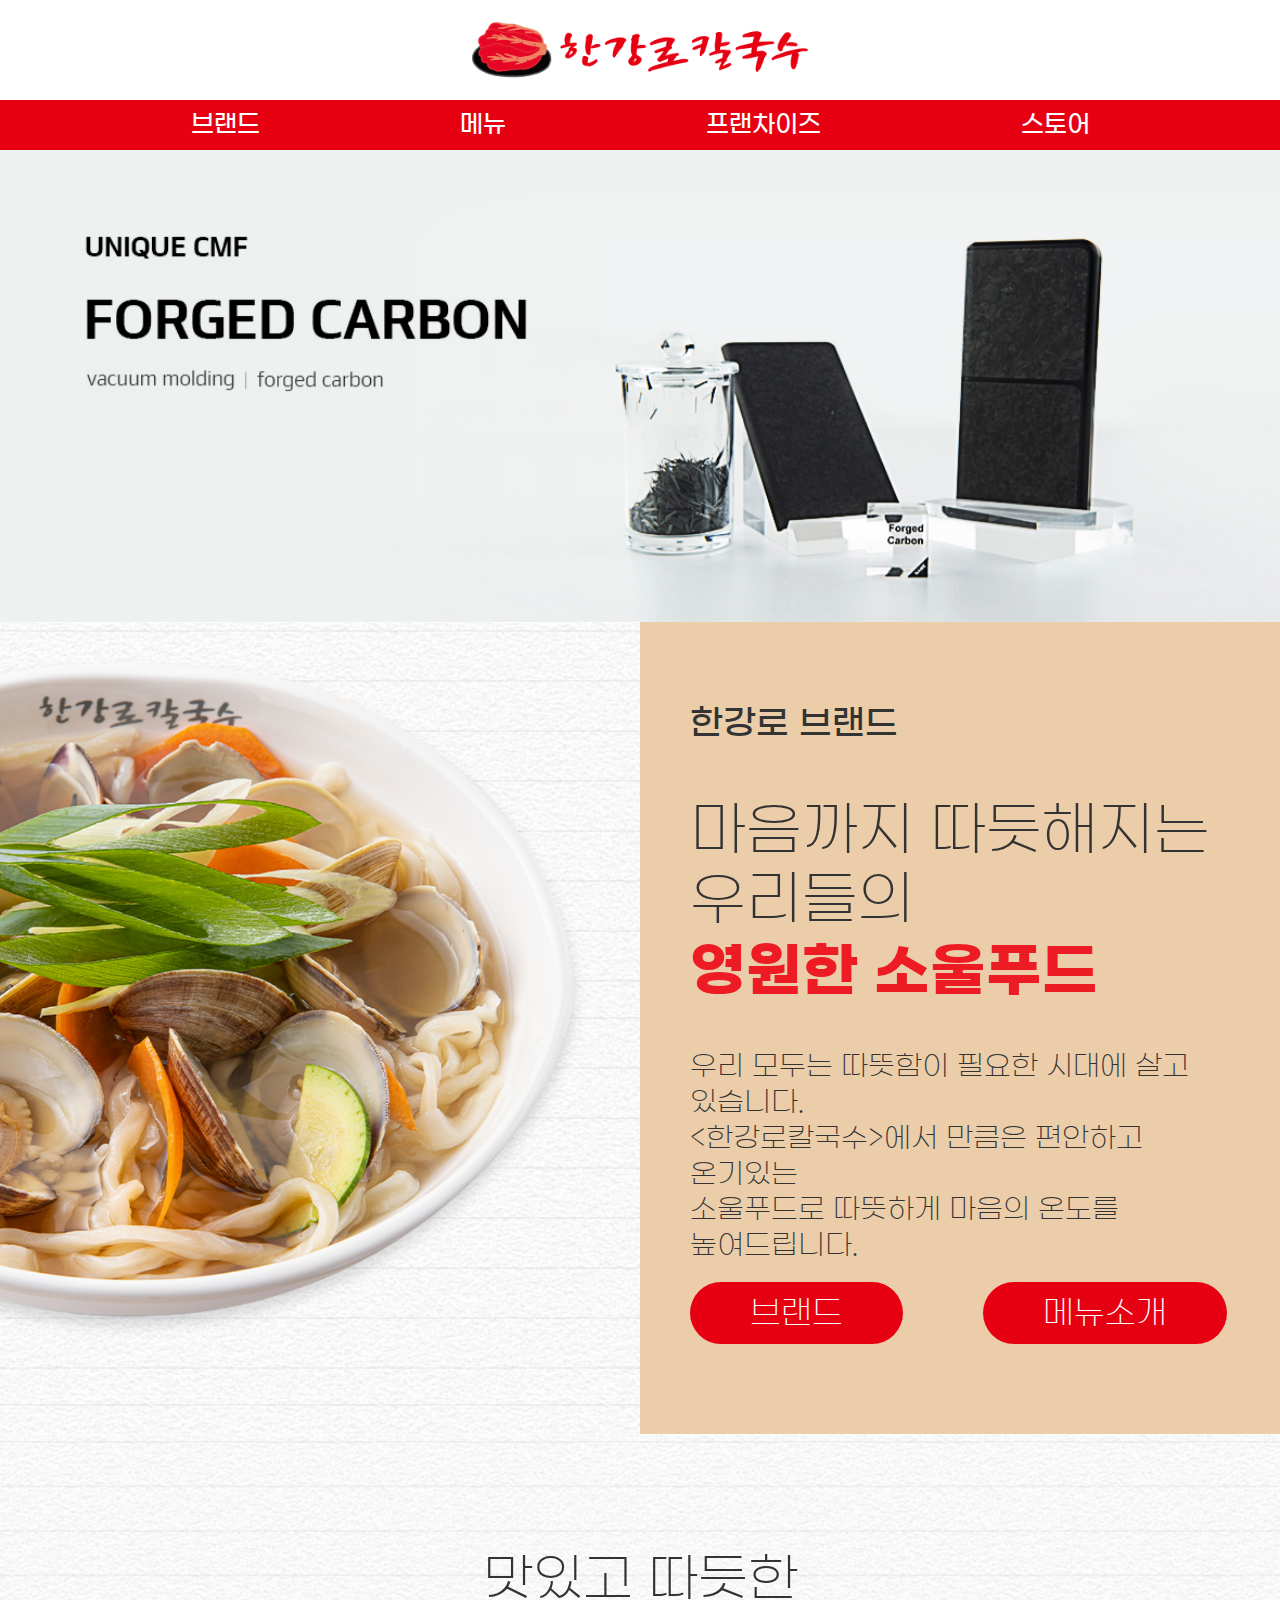
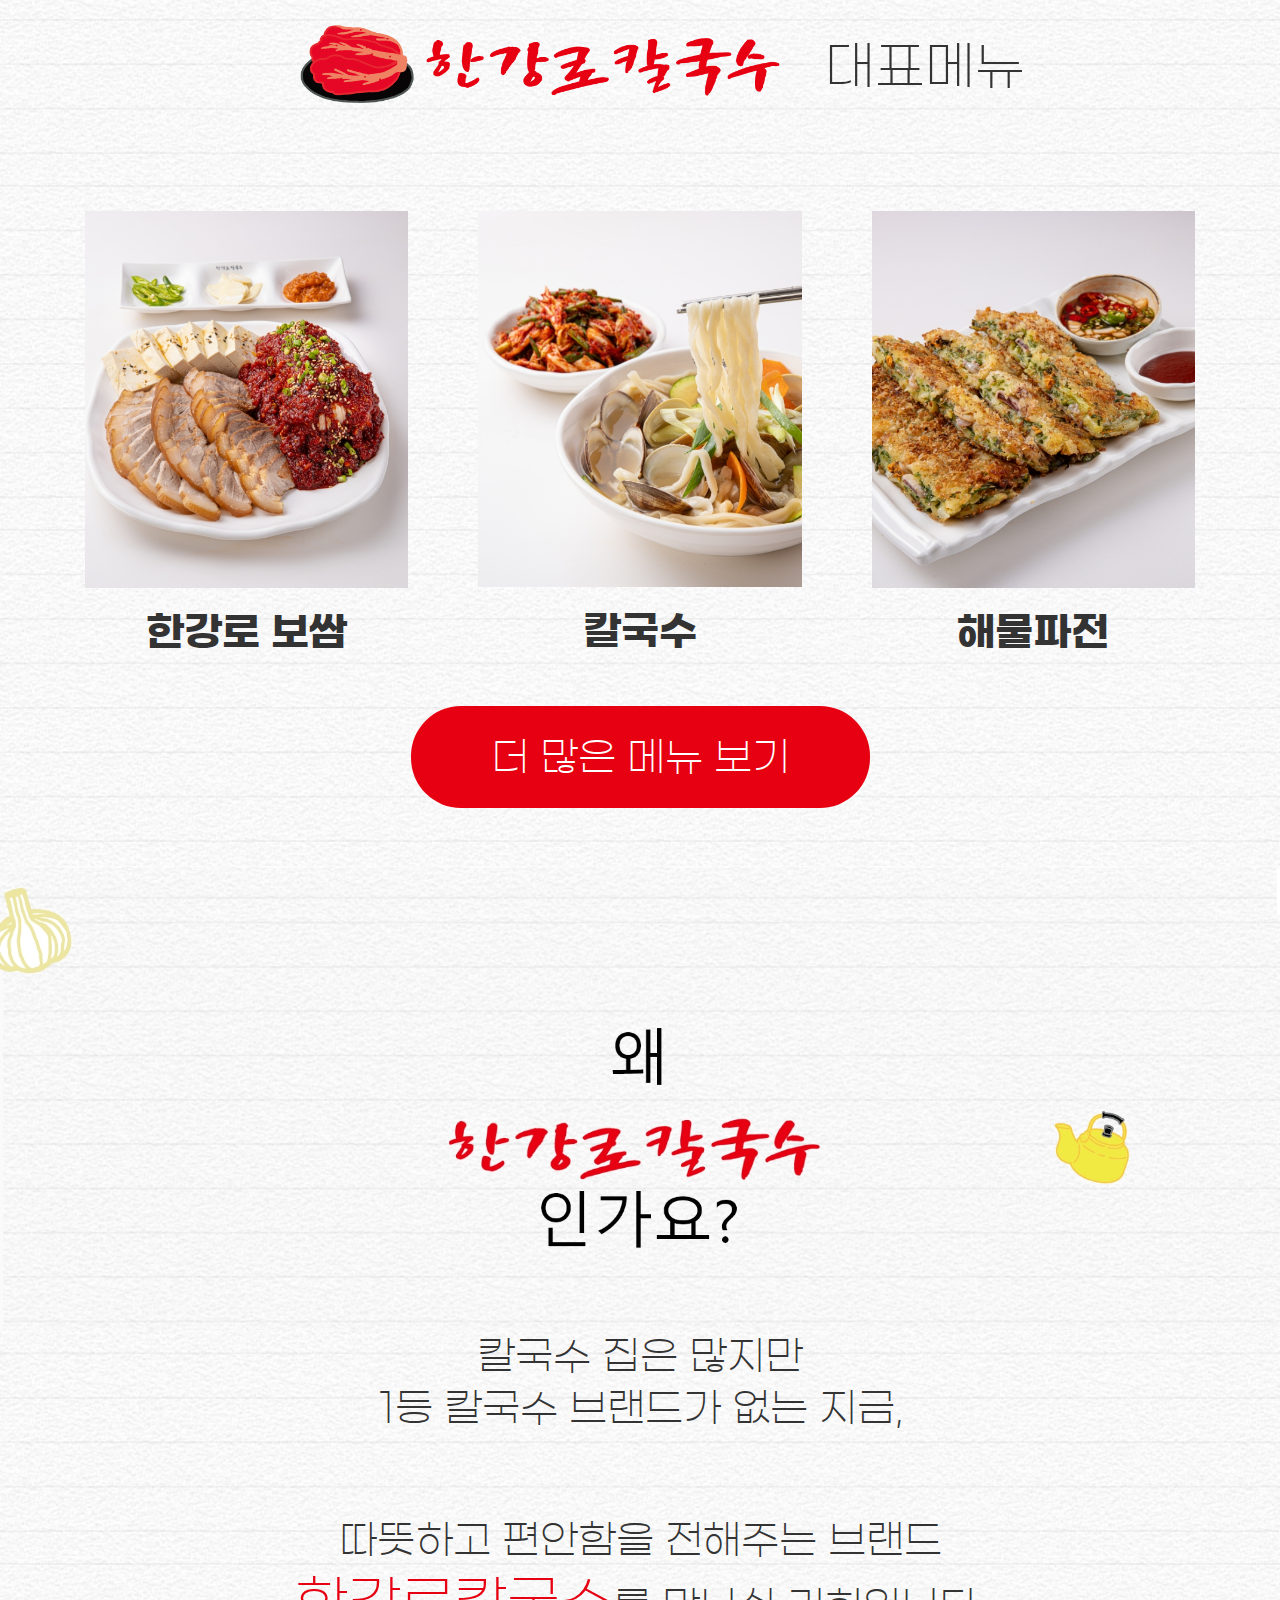
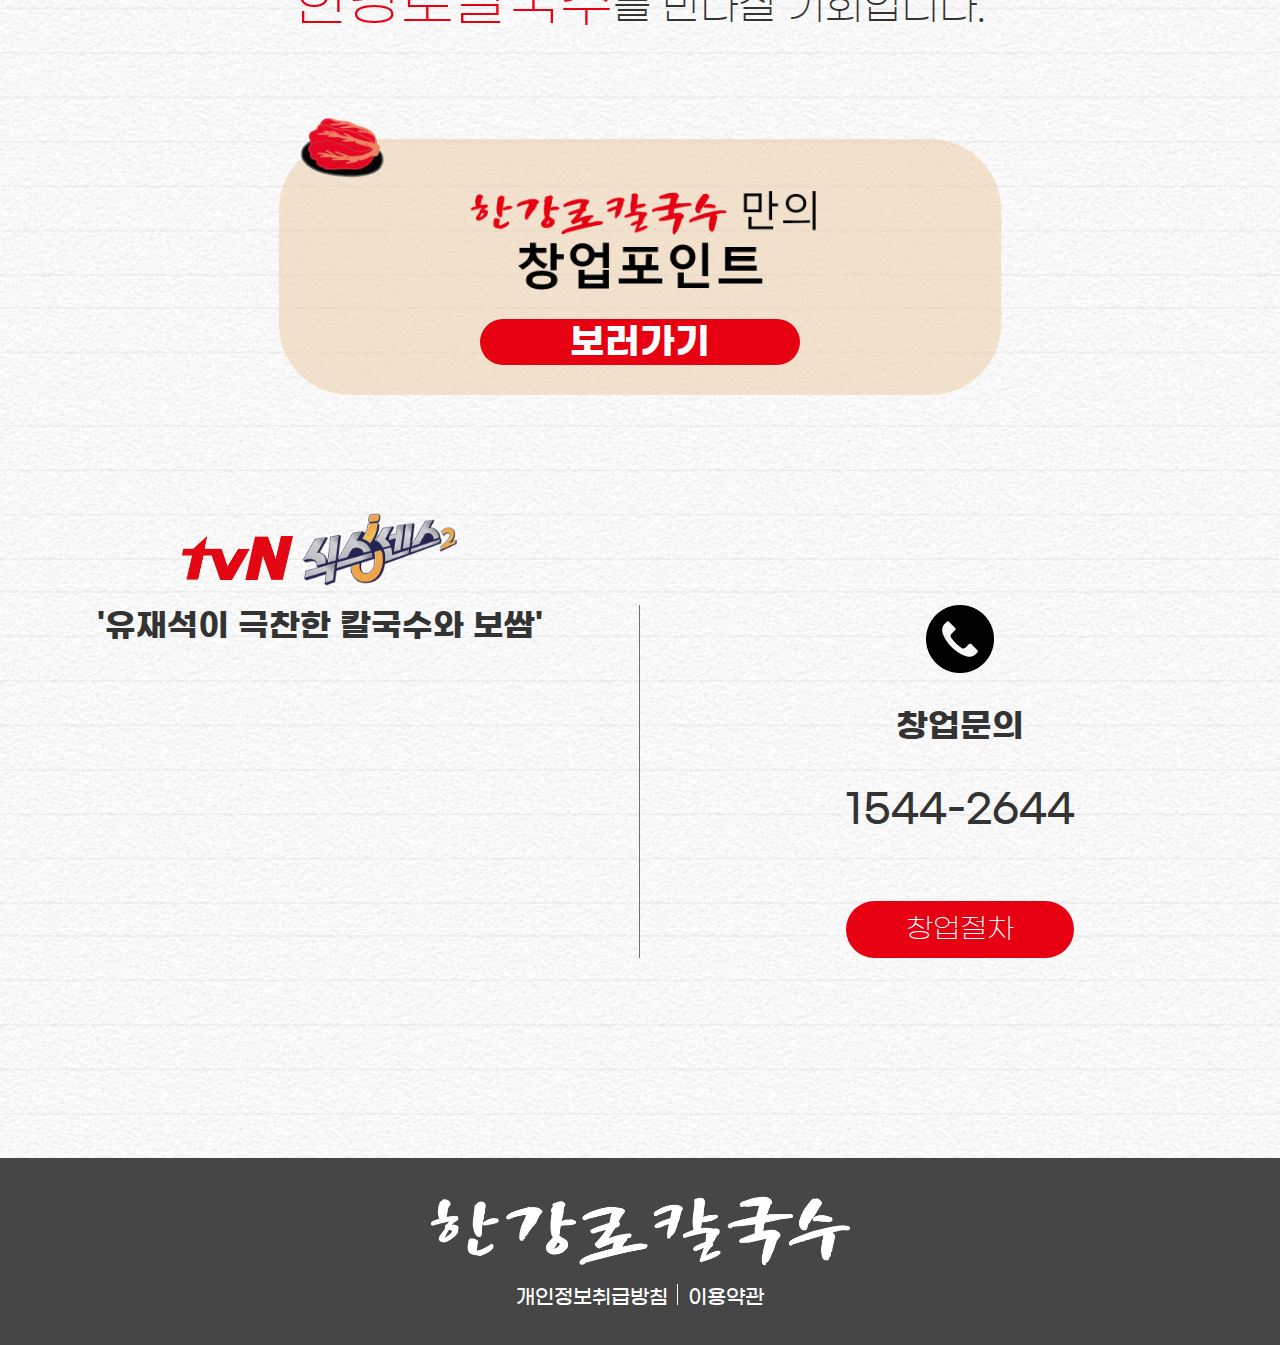
==== index.html @ 3e2ac59f "유튜브 주소 변경" ====
<!DOCTYPE html>
<html lang="ko">
<head>
    <meta charset="UTF-8">
    <meta http-equiv="X-UA-Compatible" content="IE=edge">
    <meta name="viewport" content="width=device-width, initial-scale=1.0">
    <title>한강로 칼국수</title>
    <meta name="desccription" contents="한강로 칼국수">
    
    <meta property="og:type" content="website">
    <meta property="og:title" content="한강로 칼국수">
    <meta property="og:description" content="마음까지 따뜻해지는 우리들의 영원한 소울푸드">
    <!-- 연결 링크 채울것  -->
    <meta property="og:url" content="">
    
    <meta name="twitter:card" content="summary">
    <meta name="twitter:title" content="한강로 칼국수">
    <meta name="twitter:description" content="마음까지 따뜻해지는 우리들의 영원한 소울푸드">
    
    <link rel="stylesheet" href="./css/swiper-bundle.min.css">
    <link href="./css/font.css" rel="stylesheet" type="text/css">
    <link href="./css/main.css" rel="stylesheet" type="text/css">
    <script defer type="text/javascript" src="./js/main.js"></script>
    
</head>
<body>
    <p id="skip" class="skip"><a href="#container">Go to Contents</a></p>

    <header>
        <div class="logoArea">
            <a href="#" class="logo">
                <img src="./img/logo.png" alt="">
            </a>
        </div>
        <nav>
            <ul class="gnb">
                <li>
                    <a href="#">브랜드</a>
                    <ul>
                        <li><a href="">대표인사말</a></li>
                        <li><a href="">한강로 이야기</a></li>
                        <li><a href="">김치철학</a></li>
                    </ul>
                </li>
                <li>
                    <a href="#">메뉴</a>
                    <ul>
                        <li><a href="">점심식사메뉴</a></li>
                        <li><a href="">저녁모던주막메뉴</a></li>
                        <li><a href="">쇼핑몰 전용메뉴</a></li>
                        <li><a href="">포장메뉴</a></li>
                    </ul>
                </li>
                <li>
                    <a href="#">프랜차이즈</a>
                    <ul>
                        <li><a href="">창업포인트</a></li>
                        <li><a href="">인테리어</a></li>
                        <li><a href="">창업비용</a></li>
                        <li><a href="">창업절차</a></li>
                    </ul>
                </li>
                <li>
                    <a href="#">스토어</a>
                    <ul>
                        <li><a href="">신규오픈</a></li>
                        <li><a href="">점포안내</a></li>
                        <li><a href="">커뮤니티</a></li>
                    </ul>
                </li>
            </ul>
        </nav>
    </header>
    
    <section>
        <div class="swiper">
            <div class="swiper-wrapper">
                <div class="swiper-slide">
                    <img src="./img/dummy.jpg" alt="">
                </div>
                <div class="swiper-slide">
                    <img src="./img/dummy.jpg" alt="">
                </div>
                <div class="swiper-slide">
                    <img src="./img/dummy.jpg" alt="">
                </div>
            </div>
        </div>

        <div class="brandArea">
            <div>
                <img src="./img/mainfood.png" alt="한강로 칼국수">
            </div>
            <div class="redArea">
                <p class="mainTxt">한강로 브랜드</p>
                <h2>마음까지 따듯해지는<br> 우리들의</h2>
                <strong>영원한 소울푸드</strong>
                <p class="subTxt">우리 모두는 따뜻함이 필요한 시대에 살고 있습니다.<br>
                    &lt;한강로칼국수&gt;에서 만큼은 편안하고 온기있는<br>
                    소울푸드로 따뜻하게 마음의 온도를 높여드립니다.
                </p>
                <div class="menuBtn">
                    <a href="" class="redBtnS">브랜드</a>
                    <a href="" class="redBtnS">메뉴소개</a>
                </div>
            </div>
        </div>

        <div id="container" class="menuArea">
            <h2>맛있고 따듯한<br>
                <span><img src="./img/menulogo.png" alt="">대표메뉴</span></h2>
            <div class="selectMenu">
                <div class="menuList">
                    <div>
                        <img src="./img/menu1.jpg" alt="">
                        <div class="detailArea">
                            <h3>한강로 보쌈</h3>
                            <p>당일 삶은 국내산 돼지고기에 특제 양념으로 맛을 낸 생김치가 조화로운 대표메뉴보쌈</p>
                            <a href="#" class="plusBtn">
                                메뉴 소개 보기
                            </a>
                        </div>
                    </div>
                    <h3>한강로 보쌈</h3>
                </div>
                <div class="menuList">
                    <div>
                        <img src="./img/menu2.jpg" alt="">
                        <div class="detailArea">
                            <h3>칼국수</h3>
                            <p>당일 삶은 국내산 돼지고기에 특제 양념으로 맛을 낸 생김치가 조화로운 대표메뉴보쌈</p>
                            <a href="#" class="plusBtn">
                                메뉴 소개 보기
                            </a>
                        </div>
                    </div>
                    <h3>칼국수</h3>
                </div>
                <div class="menuList">
                    <div>
                        <img src="./img/menu3.jpg" alt="">
                        <div class="detailArea">
                            <h3>해물파전</h3>
                            <p>당일 삶은 국내산 돼지고기에 특제 양념으로 맛을 낸 생김치가 조화로운 대표메뉴보쌈</p>
                            <a href="#" class="plusBtn">
                                메뉴 소개 보기
                            </a>
                        </div>
                    </div>
                    <h3>해물파전</h3>
                </div>
            </div>
            <div class="btnArea"> <a href="" class="redBtnL">더 많은 메뉴 보기</a></div>
        </div>

        <div class="pointArea">
            <img src="./img/img1.jpg" alt="">
            <p class="txt">칼국수 집은 많지만<br>
                1등 칼국수 브랜드가 없는 지금,<br>
            </p>
            <p class="txt">따뜻하고 편안함을 전해주는 브랜드<br>
                <em>한강로칼국수</em>를 만나실 기회입니다.
            </p>
            <div class="redArea">
                <img src="./img/redbg.png" alt="">
                <div class="btnArea">
                    <a href="" class="redBtnL">보러가기</a>
                </div>
            </div>
        </div>

        <div class="videoArea">
            <div class="mvArea">
                <p class="descrip">'유재석이 극찬한 칼국수와 보쌈'</p>
                <div class="iframeContainer">
                    <iframe id="mainVideo" width="100%" height="100%" src="https://www.youtube.com/embed/2_NZoO38cfM?autoplay=1&mute=1&modestbranding=1" frameborder="0" allow="accelerometer; autoplay=1&mute=1; encrypted-media; gyroscope; picture-in-picture" allowfullscreen=""></iframe>
                </div>
            </div>
            <div class="callArea">
                <img src="./img/call.png" alt="">
                <p>창업문의</p>
                <p class="number">1544-2644</p>
                <div class="btnArea">
                    <a href="" class="redBtnS">창업절차</a>
                </div>
            </div>
        </div>
    </section>

    <footer>
        <img src="./img/flogo.png" alt="" class="flogo">
        <ul>
            <li><a href="">개인정보취급방침</a></li>
            <li><a href="">이용약관</a></li>
        </ul>
    </footer>

    <div class="fixArea">

    </div>
    
    <script type="text/javascript" src="./js/jquery-3.3.1.min.js"></script>
    <script type="text/javascript" src="./js/swiper.min.js"></script>
</body>
</html>
---- css/font.css ----
@charset "utf-8";

@font-face {
    font-family: 'GmarketSans';
	font-style:normal;
	font-weight:400;
    src: url( "../font/GmarketSansTTFLight.woff" ) format( "woff" );
    font-display: swap;
}

@font-face {
    font-family: 'GmarketSans';
	font-style:normal;
	font-weight:500;
	src: url( "../font/GmarketSansTTFMedium.woff" ) format( "woff" );
    font-display: swap;
}

@font-face {
    font-family: 'GmarketSans';
	font-style:normal;
	font-weight:600;
	src: url( "../font/GmarketSansTTFBold.woff" ) format( "woff" );
    font-display: swap;
}
---- css/main.css ----
@charset "utf-8";

/* Common */
html{width:100%;height:100%}
body *{font-family:'GmarketSans',sans-serif}
body,p,h1,h2,h3,h4,h5,h6,ul,ol,li,dl,dt,dd,table,form,fieldset,legend,input,textarea,button,select,div,figure{margin:0;padding:0;box-sizing:border-box;word-break:keep-all;word-wrap:break-word}
td,th{margin:0;padding:0;word-break:keep-all;word-wrap:break-word}
body,input,textarea,select,button,table,th,td,pre{color:#333;font-family:'GmaketSans';font-weight:400;font-size:20px;line-height:1.3}
h1,h2,h3,h4,h5,h6{font-weight:normal;line-height:1.2}
img,fieldset,iframe{border:0;vertical-align:top}
textarea{resize:none}
ul,ol{margin:0;padding:0;list-style:none}
ul:after,ol:after{content:'';display:block;clear:both}
em,address{font-style:normal}
input,select{vertical-align:middle}
table{width:100%;border-collapse:separate;empty-cells:show;border-spacing:0}
hr,legend{display:none}
caption{overflow:hidden;position:static;top:0;left:0;width:0;height:0;font-size:0;line-height:0}
strong, b{font-weight:600}
button{box-sizing:border-box;border:none;background:none}
label{cursor:pointer}
a{text-decoration:none}
a:hover{text-decoration:none}
a{box-sizing:border-box}
a, button{cursor:pointer}
section{box-sizing:border-box}

.hidden{overflow:hidden;position:absolute;font:0/0 GmarketSans, Arial}

.skip{position:relative;width:100%;overflow:hidden}
.skip a{display:block;width:100%;margin-top:-50px}
.skip a:focus{height:50px;margin-top:0;color:#fff;font-size:20px;line-height:50px;text-align:center;background:#111}

body{background:url(../img/pattern_bg.png) repeat-y;background-size:100% auto}
header{width:100%;height:150px}
header .logoArea{height:100px;display:flex;justify-content:center;align-items:center;background:#fff}
header .logoArea a{width:400px;height:60px}
header nav{text-align:center;background:#E60012}
header nav .gnb{display:flex;justify-content:center;align-items:center;max-width:80%;height:50px;margin:0 auto}
header nav .gnb > li{position:relative;display:block;height:100%}
header nav .gnb > li > a{position:relative;display:flex;justify-content:center;align-items:center;width:100%;height:100%;padding:0 100px;color:#fff;font-size:24px;font-weight:500}
header nav .gnb > li:hover{background:#fff;color:#000}
header nav .gnb > li:hover > a{color:#000}
header nav .gnb > li:hover::after{content:'';display:block;position:absolute;bottom:0;left:2%;right:2%;height:5px;background:#000}
header nav .gnb > li > ul{display:none;position:absolute;top:100%;left:0;right:0;float:left;background:#fff;color:#000;z-index:2}
header nav .gnb > li > ul.on{display:block}
header nav .gnb > li > ul > li > a{display:block;width:100%;height:100%;padding:10px 0;color:#000;font-weight:500}

section{}
.swiper{}

.swiper .swiper-slide > img{width:100vw}
.brandArea{display:flex;position:relative}
.brandArea > div{width:50%}
.brandArea > div:first-child{background:url(../img/pattern_bg.png) repeat-y}
.brandArea > .redArea{background:#ECCDAA;padding:80px 50px}
.brandArea > div > img{width:100%}
.brandArea .redArea .mainTxt{font-size:38px;font-weight:500}
.brandArea .redArea h2{margin-top:50px;font-size:55px}
.brandArea .redArea strong{font-size:60px;font-weight:600;color:#ED1B23}
.brandArea .redArea .subTxt{margin:40px 0 90px 0;font-size:28px;font-weight:400}
.brandArea .menuBtn{display:flex;justify-content:center;position:absolute;bottom:90px}
.brandArea .menuBtn .redBtnS:first-child{margin-right:80px}
.redBtnS{display:flex;justify-content:center;align-items:center;border-radius:50px;background:#E60012;color:#fff;font-size:32px;padding:10px 60px}

.menuArea{background:url(../img/pattern_bg.png) repeat-y;background-size:100% auto;padding-top:100px;padding-bottom:60px;text-align:center}
.menuArea > h2{text-align:center;font-size:52px;line-height:1.7;margin-bottom:100px}
.menuArea .selectMenu{padding:0 85px;display:flex;justify-content:center;align-items:center}
.menuArea .selectMenu .menuList{width:100%;margin-right:70px}
.menuArea .selectMenu .menuList:last-child{margin-right:0}
.menuArea .selectMenu .menuList > div{position:relative;overflow:hidden}
.menuArea .selectMenu .menuList > div img{width:100%;height:100%}
.menuArea .selectMenu .menuList:hover .detailArea{top:0;transition:0.5s}
.menuArea .selectMenu .menuList .detailArea{display:flex;position:absolute;width:100%;height:100%;top:100%;left:0;background:rgba(0,0,0,0.3);color:#fff;text-align:center;padding:50px 30px 0;justify-content:center;align-items:center;flex-wrap:wrap;padding-bottom:40px;overflow:hidden}
.menuArea .selectMenu .menuList .detailArea h3{font-size:37px;font-weight:500;margin-bottom:50px}
.menuArea .selectMenu .menuList .detailArea h3+p{font-size:30px;font-weight:400;height:calc(70% - 20px);overflow:hidden;text-overflow:ellipsis}
.menuArea .selectMenu .menuList .detailArea .plusBtn{position:absolute;font-size:0;width:35px;height:35px;background:url(../img/plus.png) no-repeat;background-size:100% auto;z-index: 1;left:50%;margin-left:-17px;bottom:25px}
.menuArea .selectMenu .menuList > h3{text-align:center;margin-top:20px;font-size:45px;font-weight:600}
.menuArea .btnArea{display:flex;justify-content:center;align-items:center;margin-top:50px}
.menuArea .btnArea .redBtnL{color:#fff;padding:25px 80px;background:#E60012;border-radius:50px;font-size:40px;font-weight:400}

.pointArea{background:url(../img/pattern_bg.png) repeat-y;background-size:100% auto;margin-bottom:210px}
.pointArea > img{width:100%}
.pointArea .txt{font-size:40px;text-align:center;margin-bottom:80px}
.pointArea .txt em{color:#E60012;font-size:55px}
.pointArea .redArea{position:relative;width:100%;padding:0 200px}
.pointArea .redArea img{width:100%;height:100%}
.pointArea .redArea .btnArea{position:absolute;bottom:30px;left:50%;width:25%;transform:translateX(-50%);display:flex;justify-content:center;align-items:center}
.pointArea .redArea .btnArea a{display:block;width:100%;color:#fff;background:#E60012;border-radius:50px;font-size:40px;font-weight:600;text-align:center}

.videoArea{display:flex;padding-bottom:200px}
.videoArea > div{width:100%;text-align:center;padding:0 70px}
.videoArea .mvArea{position:relative}
.videoArea .mvArea::after{content:'';display:block;position:absolute;right:0;bottom:0;height:100%;width:1px;background:#707070;}
.videoArea .mvArea .descrip{font-size:36px;font-weight:600;margin-bottom:30px;position:relative}
.videoArea .mvArea .descrip::before{content:'';display:block;width:277px;height:90px;position:absolute;left:50%;margin-left:-138px;top:-100px;background:url(../img/tvn.png) no-repeat;background-size:100% auto;}
.videoArea .iframeContainer {position: relative;width: 100%;height: 0;padding-top: 56.25%}
.videoArea .iframeContainer iframe {position: absolute;width: 100%;height: 100%;top: 0;left: 0}
.callArea{text-align:center}
.callArea > p{margin-top:33px;font-size:37px;font-weight:600}
.callArea .number{font-size:46px;font-weight:500}
.callArea .btnArea{margin-top:33px;display:flex;justify-content:center;align-items:center}
.callArea .btnArea a{margin-top:33px}

footer{width:100%;padding:35px 0;background:#464646;text-align:center}
footer .flogo{display:block;margin:0 auto}
footer > ul{display:flex;justify-content:center;align-items:center;margin-top:15px}
footer > ul > li{position:relative}
footer > ul > li::after{content:'';display:block;width:1px;height:80%;background:#fff;position:absolute;top:0;right:0}
footer > ul > li:last-child:after{content:none}
footer > ul > li > a{text-decoration:none;color:#fff;font-size:20px;font-weight:500;padding:0 10px}

@media (max-width:1440px) {
    .brandArea .redArea .mainTxt{font-size:2.639vw}
    .brandArea .redArea h2,
    .brandArea .redArea strong{font-size:4.51vw}
    .brandArea .redArea .subTxt{font-size:2.15vw}
    .menuArea .selectMenu .menuList .detailArea h3{font-size:2.57vw;margin-bottom:30px}
    .menuArea .selectMenu .menuList .detailArea h3+p{font-size:2.08vw;height:calc(70% - 20%)}
    .menuArea .selectMenu .menuList > h3{font-size:3.13vw}
    .menuArea .selectMenu .menuList .detailArea .plusBtn{width:20px;height:20px;margin-left:-10px;bottom:14px}
    .pointArea .redArea .btnArea a{font-size:2.78vw}
    .videoArea .mvArea .descrip{font-size:2.50vw}
    .callArea > p{font-size:2.57vw}
    .callArea .number{font-size:3.19vw}
    .callArea .btnArea a{font-size:2.22vw}
}
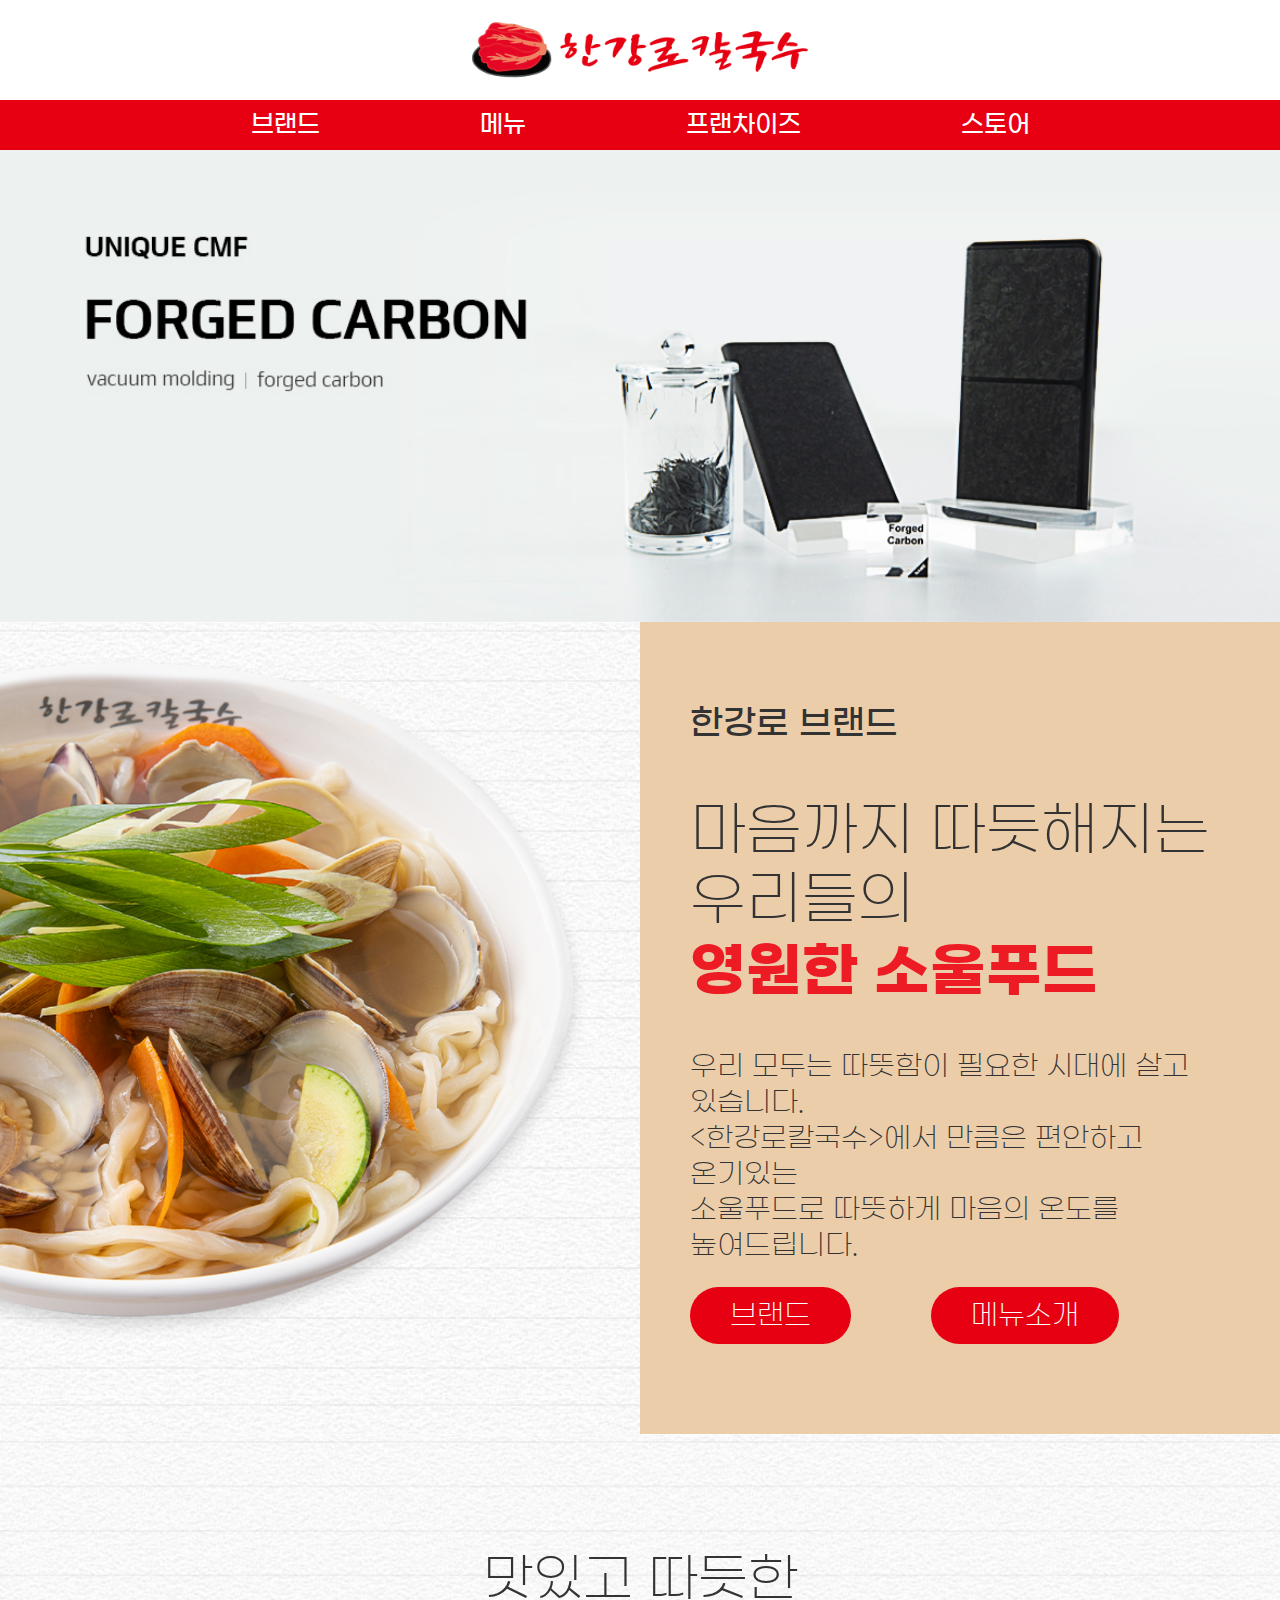
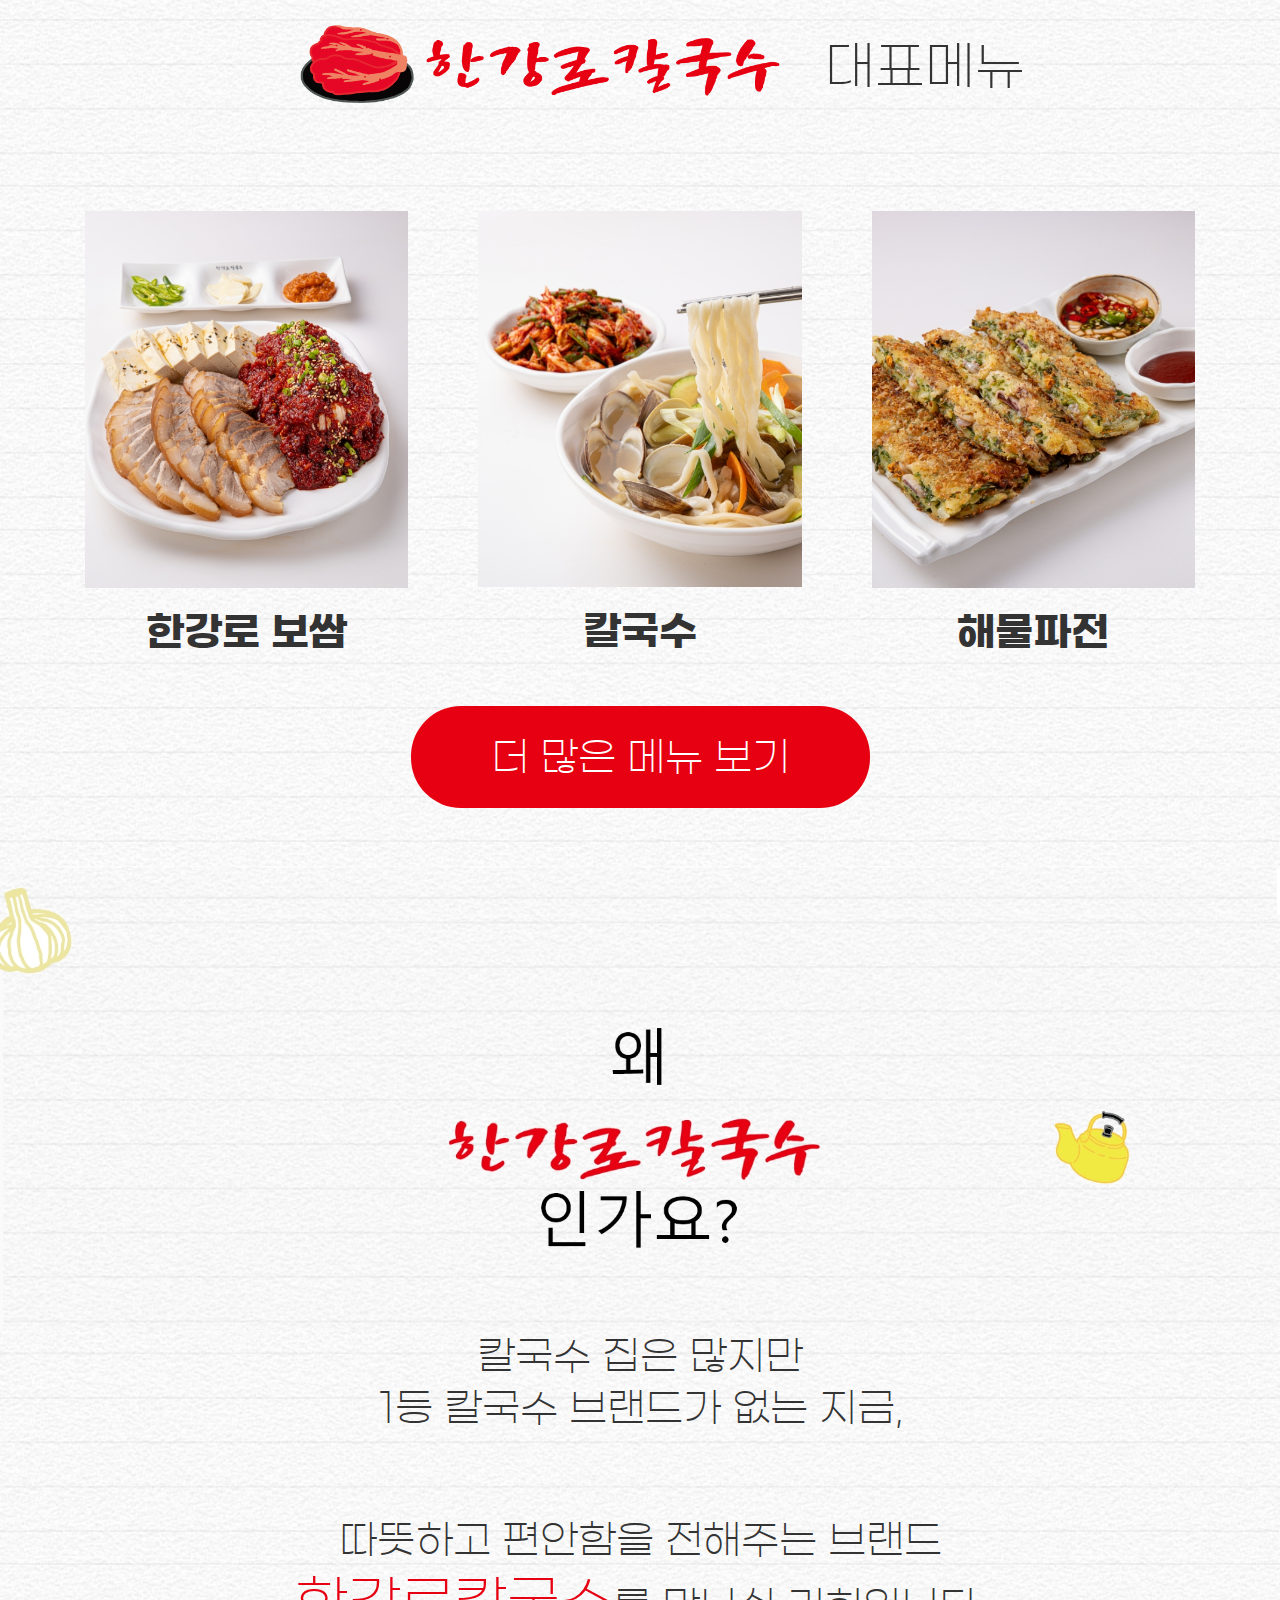
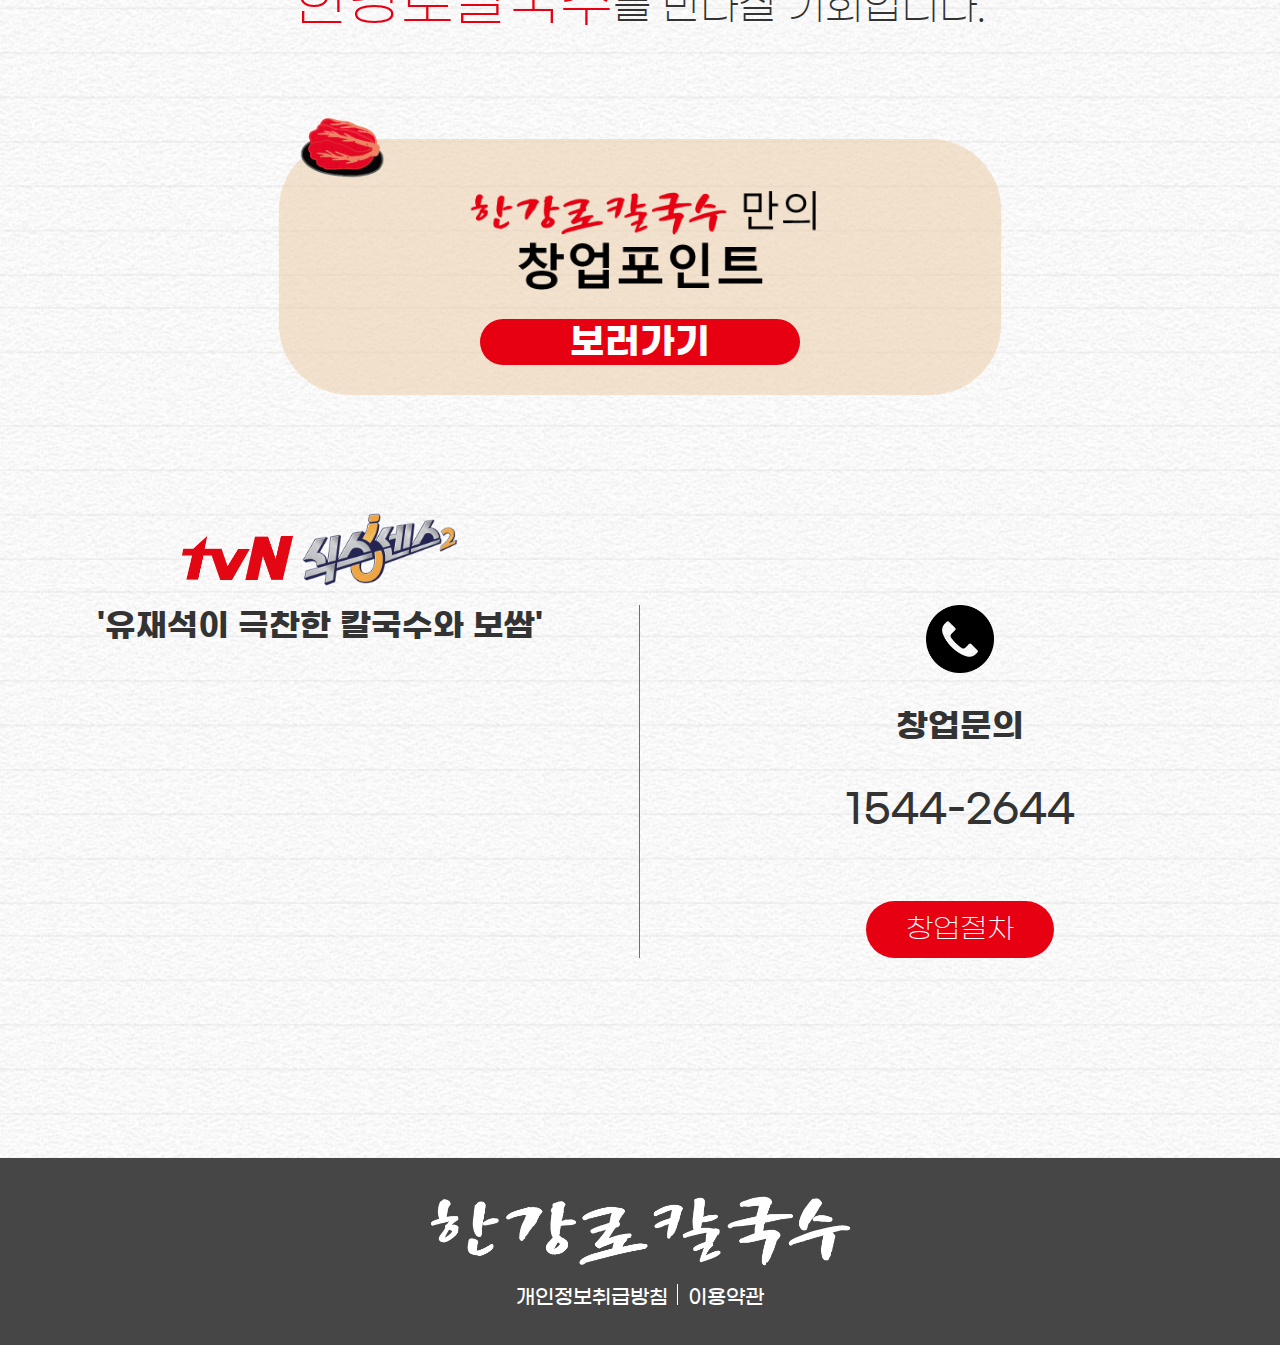
==== commit 832f64a2: "pc/mo 구분 ,  메인 모바일" ====
--- a/index.html
+++ b/index.html
@@ -4,202 +4,24 @@
     <meta charset="UTF-8">
     <meta http-equiv="X-UA-Compatible" content="IE=edge">
     <meta name="viewport" content="width=device-width, initial-scale=1.0">
-    <title>한강로 칼국수</title>
-    <meta name="desccription" contents="한강로 칼국수">
+    <title>Document</title>
+</head>
+<script language="javascript"> 
+    // Mobile여부를 구분하기 위함
+    var uAgent = navigator.userAgent.toLowerCase(); 
+
+    // 아래는 모바일 장치들의 모바일 페이지 접속을위한 스크립트
+    var mobilePhones = new Array('iphone', 'ipod', 'ipad', 'android', 'blackberry', 'windows ce','nokia', 'webos', 'opera mini', 'sonyericsson', 'opera mobi', 'iemobile');
+    for (var i = 0; i < mobilePhones.length; i++){
+        if (uAgent.indexOf(mobilePhones[i]) != -1){
+            document.location = "./mo/index.html";
+        }
+        else {
+            document.location = "./pc/index.html";
+        }
+    }
+</script>
+<body>
     
-    <meta property="og:type" content="website">
-    <meta property="og:title" content="한강로 칼국수">
-    <meta property="og:description" content="마음까지 따뜻해지는 우리들의 영원한 소울푸드">
-    <!-- 연결 링크 채울것  -->
-    <meta property="og:url" content="">
-    
-    <meta name="twitter:card" content="summary">
-    <meta name="twitter:title" content="한강로 칼국수">
-    <meta name="twitter:description" content="마음까지 따뜻해지는 우리들의 영원한 소울푸드">
-    
-    <link rel="stylesheet" href="./css/swiper-bundle.min.css">
-    <link href="./css/font.css" rel="stylesheet" type="text/css">
-    <link href="./css/main.css" rel="stylesheet" type="text/css">
-    <script defer type="text/javascript" src="./js/main.js"></script>
-    
-</head>
-<body>
-    <p id="skip" class="skip"><a href="#container">Go to Contents</a></p>
-
-    <header>
-        <div class="logoArea">
-            <a href="#" class="logo">
-                <img src="./img/logo.png" alt="">
-            </a>
-        </div>
-        <nav>
-            <ul class="gnb">
-                <li>
-                    <a href="#">브랜드</a>
-                    <ul>
-                        <li><a href="">대표인사말</a></li>
-                        <li><a href="">한강로 이야기</a></li>
-                        <li><a href="">김치철학</a></li>
-                    </ul>
-                </li>
-                <li>
-                    <a href="#">메뉴</a>
-                    <ul>
-                        <li><a href="">점심식사메뉴</a></li>
-                        <li><a href="">저녁모던주막메뉴</a></li>
-                        <li><a href="">쇼핑몰 전용메뉴</a></li>
-                        <li><a href="">포장메뉴</a></li>
-                    </ul>
-                </li>
-                <li>
-                    <a href="#">프랜차이즈</a>
-                    <ul>
-                        <li><a href="">창업포인트</a></li>
-                        <li><a href="">인테리어</a></li>
-                        <li><a href="">창업비용</a></li>
-                        <li><a href="">창업절차</a></li>
-                    </ul>
-                </li>
-                <li>
-                    <a href="#">스토어</a>
-                    <ul>
-                        <li><a href="">신규오픈</a></li>
-                        <li><a href="">점포안내</a></li>
-                        <li><a href="">커뮤니티</a></li>
-                    </ul>
-                </li>
-            </ul>
-        </nav>
-    </header>
-    
-    <section>
-        <div class="swiper">
-            <div class="swiper-wrapper">
-                <div class="swiper-slide">
-                    <img src="./img/dummy.jpg" alt="">
-                </div>
-                <div class="swiper-slide">
-                    <img src="./img/dummy.jpg" alt="">
-                </div>
-                <div class="swiper-slide">
-                    <img src="./img/dummy.jpg" alt="">
-                </div>
-            </div>
-        </div>
-
-        <div class="brandArea">
-            <div>
-                <img src="./img/mainfood.png" alt="한강로 칼국수">
-            </div>
-            <div class="redArea">
-                <p class="mainTxt">한강로 브랜드</p>
-                <h2>마음까지 따듯해지는<br> 우리들의</h2>
-                <strong>영원한 소울푸드</strong>
-                <p class="subTxt">우리 모두는 따뜻함이 필요한 시대에 살고 있습니다.<br>
-                    &lt;한강로칼국수&gt;에서 만큼은 편안하고 온기있는<br>
-                    소울푸드로 따뜻하게 마음의 온도를 높여드립니다.
-                </p>
-                <div class="menuBtn">
-                    <a href="" class="redBtnS">브랜드</a>
-                    <a href="" class="redBtnS">메뉴소개</a>
-                </div>
-            </div>
-        </div>
-
-        <div id="container" class="menuArea">
-            <h2>맛있고 따듯한<br>
-                <span><img src="./img/menulogo.png" alt="">대표메뉴</span></h2>
-            <div class="selectMenu">
-                <div class="menuList">
-                    <div>
-                        <img src="./img/menu1.jpg" alt="">
-                        <div class="detailArea">
-                            <h3>한강로 보쌈</h3>
-                            <p>당일 삶은 국내산 돼지고기에 특제 양념으로 맛을 낸 생김치가 조화로운 대표메뉴보쌈</p>
-                            <a href="#" class="plusBtn">
-                                메뉴 소개 보기
-                            </a>
-                        </div>
-                    </div>
-                    <h3>한강로 보쌈</h3>
-                </div>
-                <div class="menuList">
-                    <div>
-                        <img src="./img/menu2.jpg" alt="">
-                        <div class="detailArea">
-                            <h3>칼국수</h3>
-                            <p>당일 삶은 국내산 돼지고기에 특제 양념으로 맛을 낸 생김치가 조화로운 대표메뉴보쌈</p>
-                            <a href="#" class="plusBtn">
-                                메뉴 소개 보기
-                            </a>
-                        </div>
-                    </div>
-                    <h3>칼국수</h3>
-                </div>
-                <div class="menuList">
-                    <div>
-                        <img src="./img/menu3.jpg" alt="">
-                        <div class="detailArea">
-                            <h3>해물파전</h3>
-                            <p>당일 삶은 국내산 돼지고기에 특제 양념으로 맛을 낸 생김치가 조화로운 대표메뉴보쌈</p>
-                            <a href="#" class="plusBtn">
-                                메뉴 소개 보기
-                            </a>
-                        </div>
-                    </div>
-                    <h3>해물파전</h3>
-                </div>
-            </div>
-            <div class="btnArea"> <a href="" class="redBtnL">더 많은 메뉴 보기</a></div>
-        </div>
-
-        <div class="pointArea">
-            <img src="./img/img1.jpg" alt="">
-            <p class="txt">칼국수 집은 많지만<br>
-                1등 칼국수 브랜드가 없는 지금,<br>
-            </p>
-            <p class="txt">따뜻하고 편안함을 전해주는 브랜드<br>
-                <em>한강로칼국수</em>를 만나실 기회입니다.
-            </p>
-            <div class="redArea">
-                <img src="./img/redbg.png" alt="">
-                <div class="btnArea">
-                    <a href="" class="redBtnL">보러가기</a>
-                </div>
-            </div>
-        </div>
-
-        <div class="videoArea">
-            <div class="mvArea">
-                <p class="descrip">'유재석이 극찬한 칼국수와 보쌈'</p>
-                <div class="iframeContainer">
-                    <iframe id="mainVideo" width="100%" height="100%" src="https://www.youtube.com/embed/2_NZoO38cfM?autoplay=1&mute=1&modestbranding=1" frameborder="0" allow="accelerometer; autoplay=1&mute=1; encrypted-media; gyroscope; picture-in-picture" allowfullscreen=""></iframe>
-                </div>
-            </div>
-            <div class="callArea">
-                <img src="./img/call.png" alt="">
-                <p>창업문의</p>
-                <p class="number">1544-2644</p>
-                <div class="btnArea">
-                    <a href="" class="redBtnS">창업절차</a>
-                </div>
-            </div>
-        </div>
-    </section>
-
-    <footer>
-        <img src="./img/flogo.png" alt="" class="flogo">
-        <ul>
-            <li><a href="">개인정보취급방침</a></li>
-            <li><a href="">이용약관</a></li>
-        </ul>
-    </footer>
-
-    <div class="fixArea">
-
-    </div>
-    
-    <script type="text/javascript" src="./js/jquery-3.3.1.min.js"></script>
-    <script type="text/javascript" src="./js/swiper.min.js"></script>
 </body>
 </html>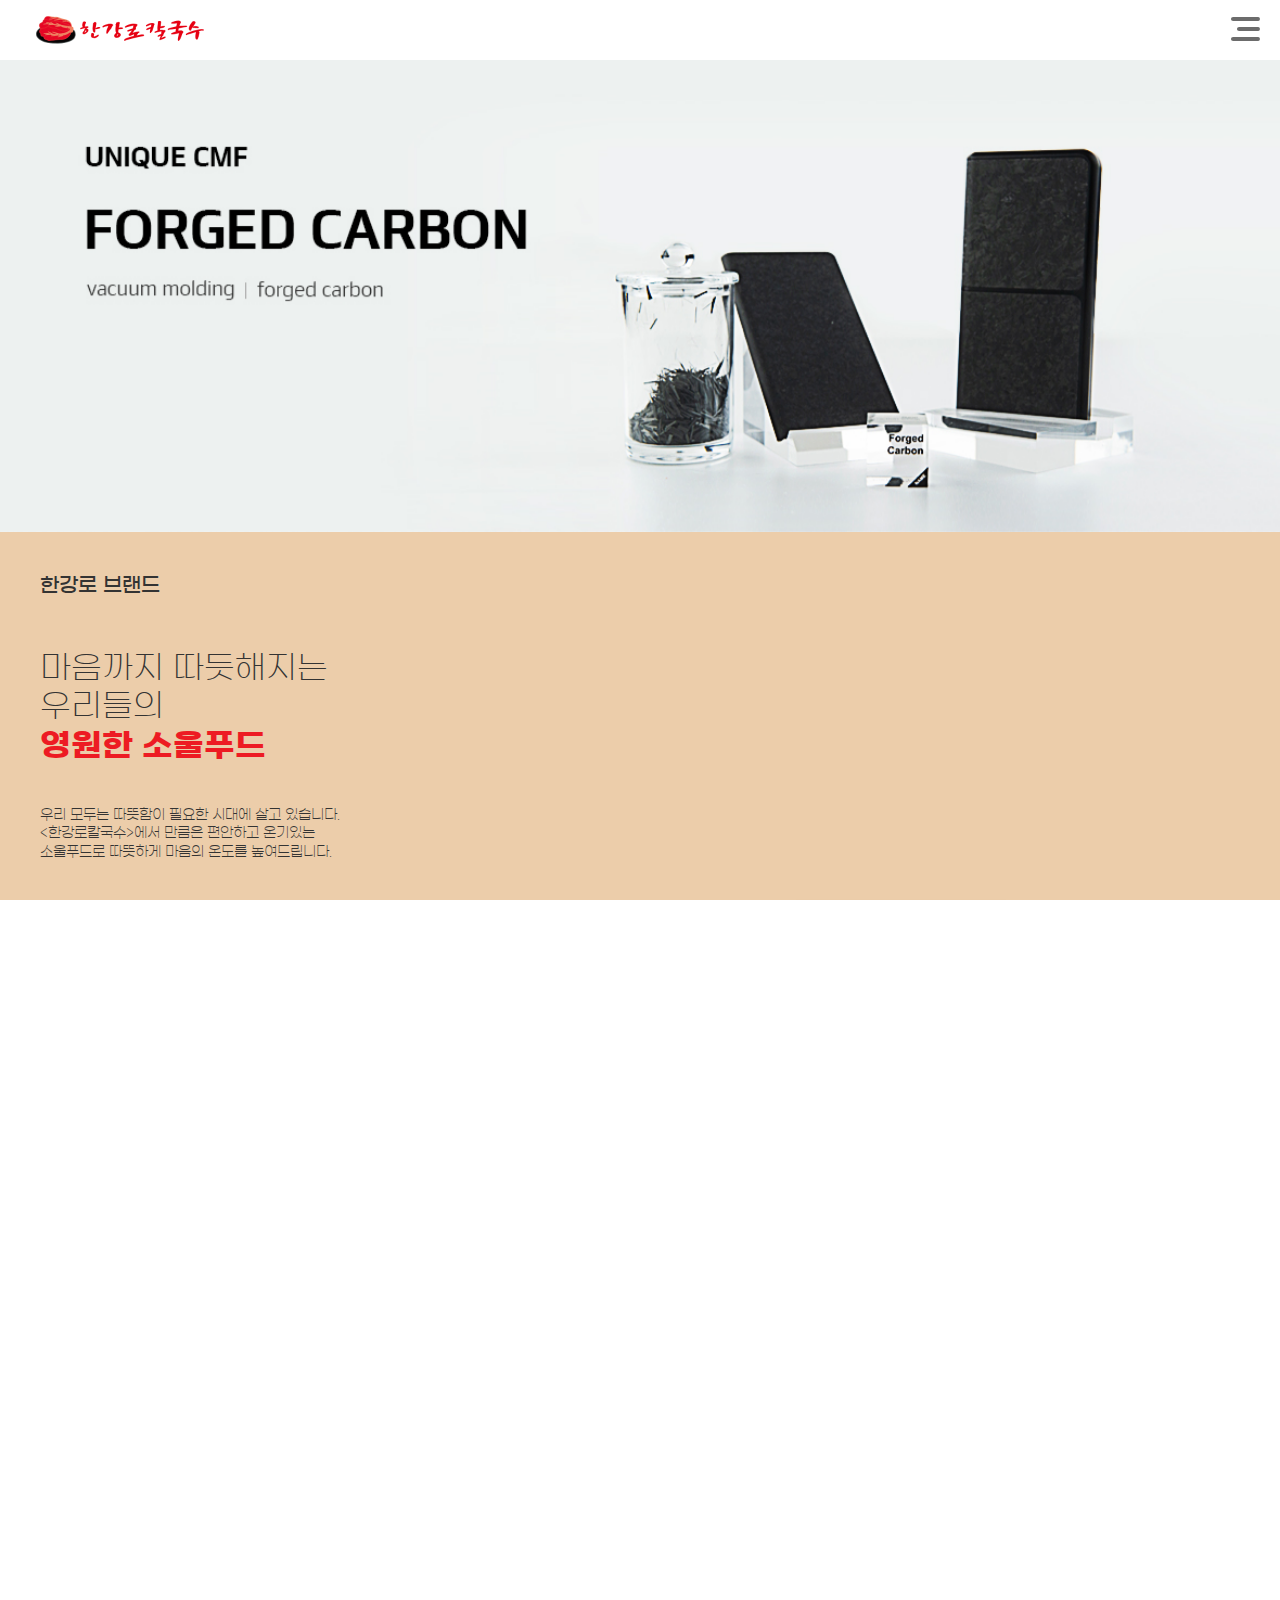
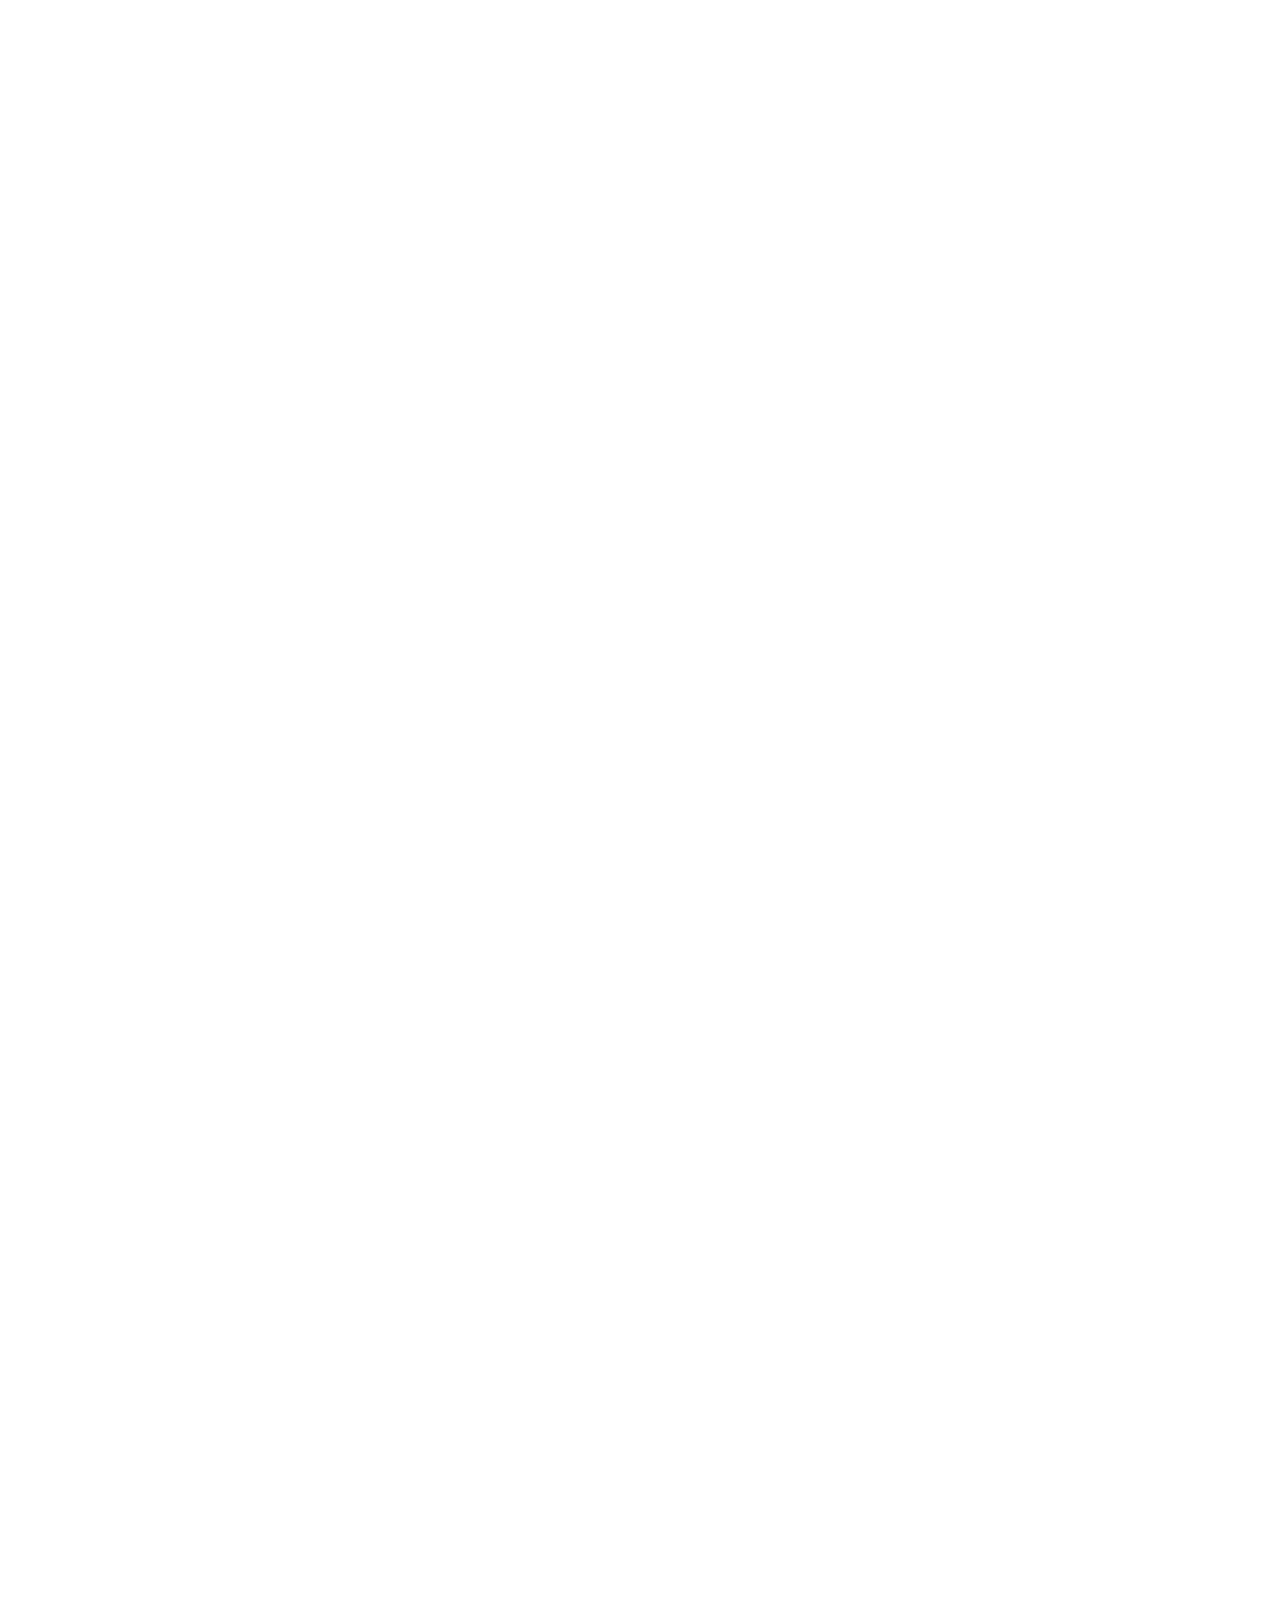
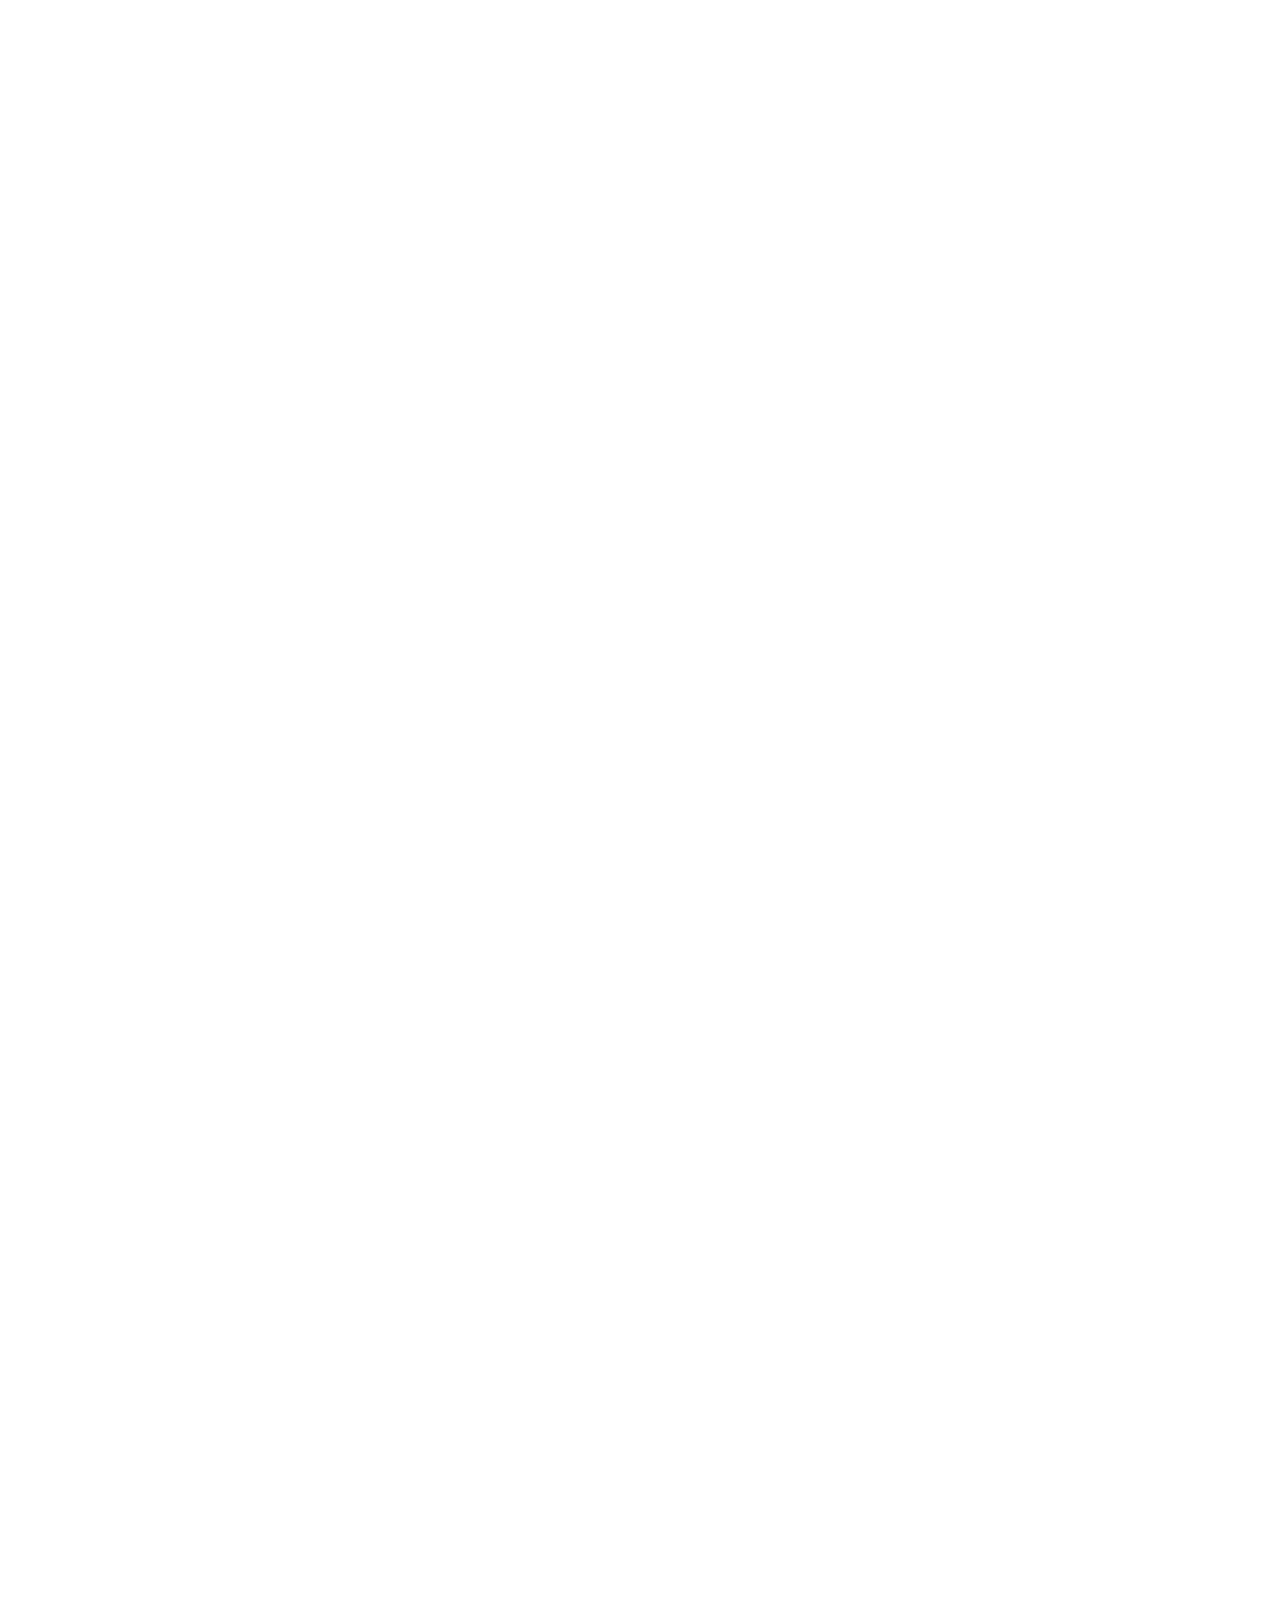
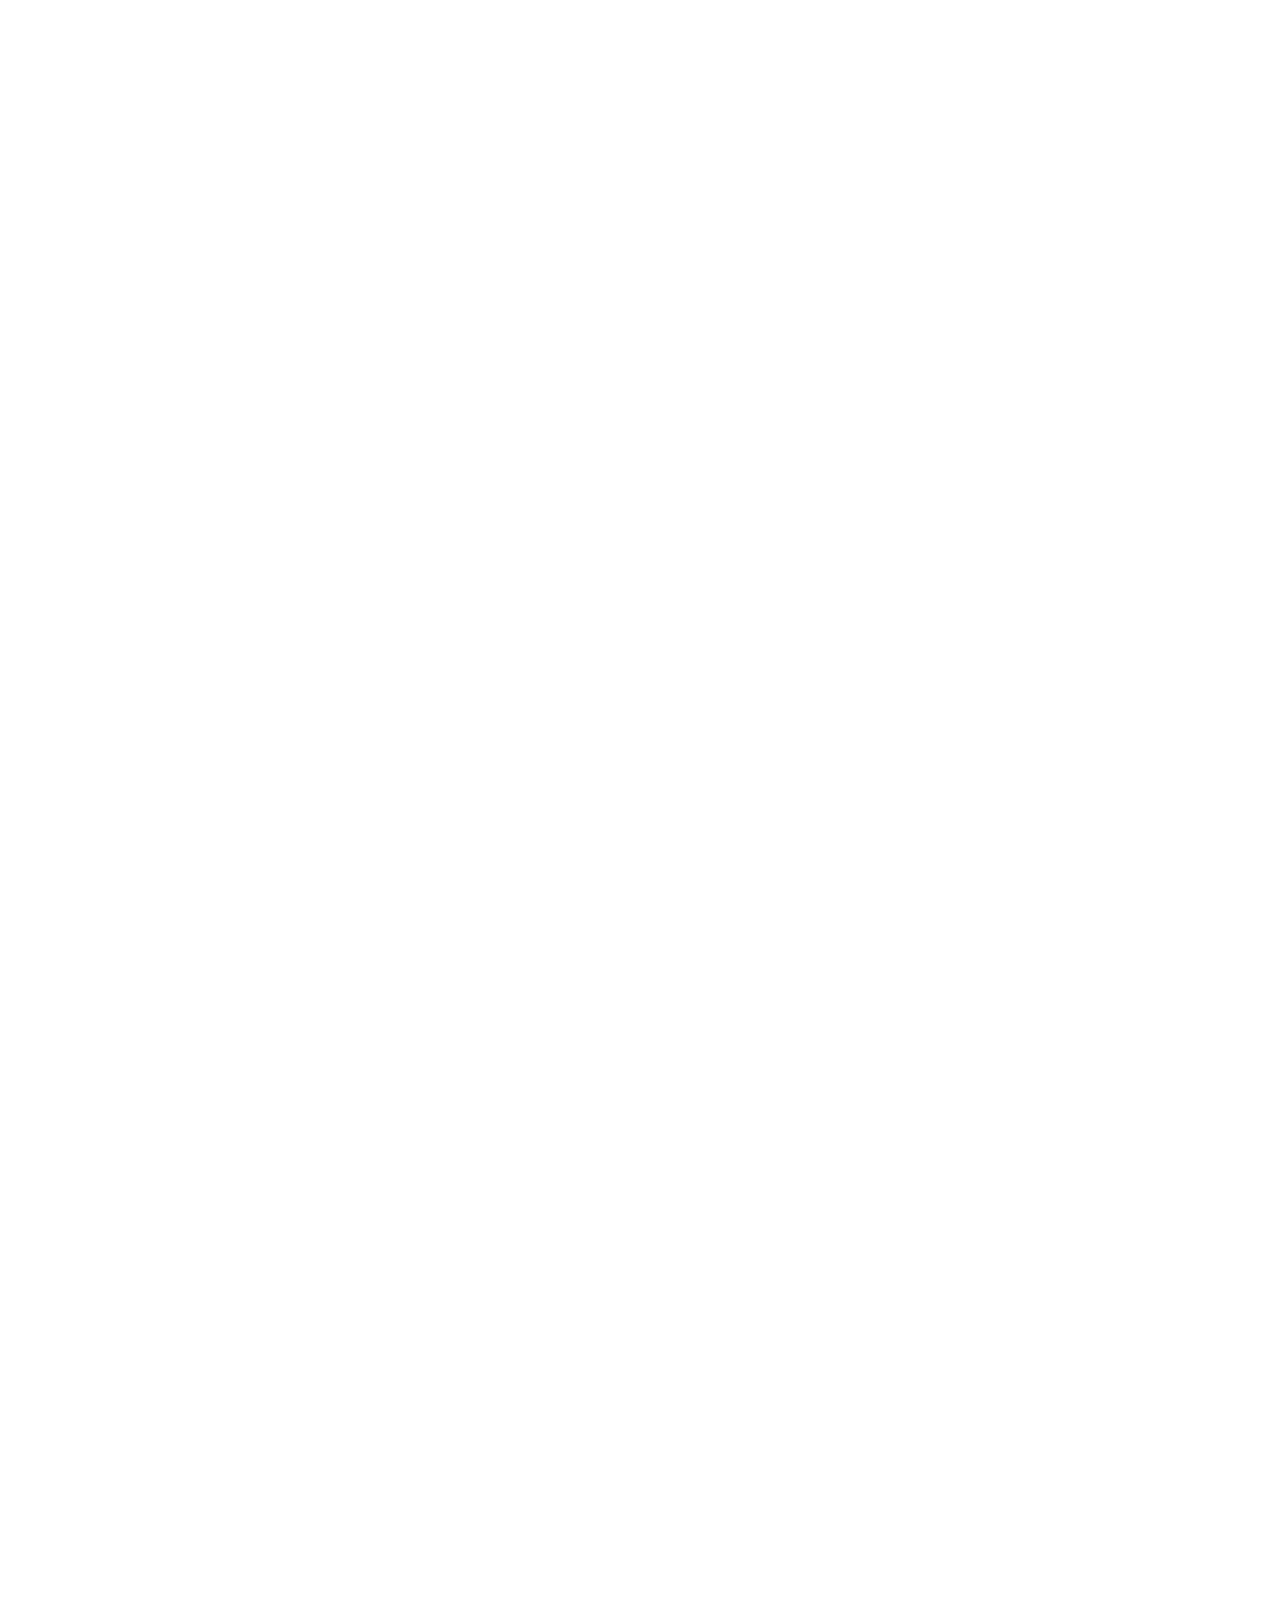
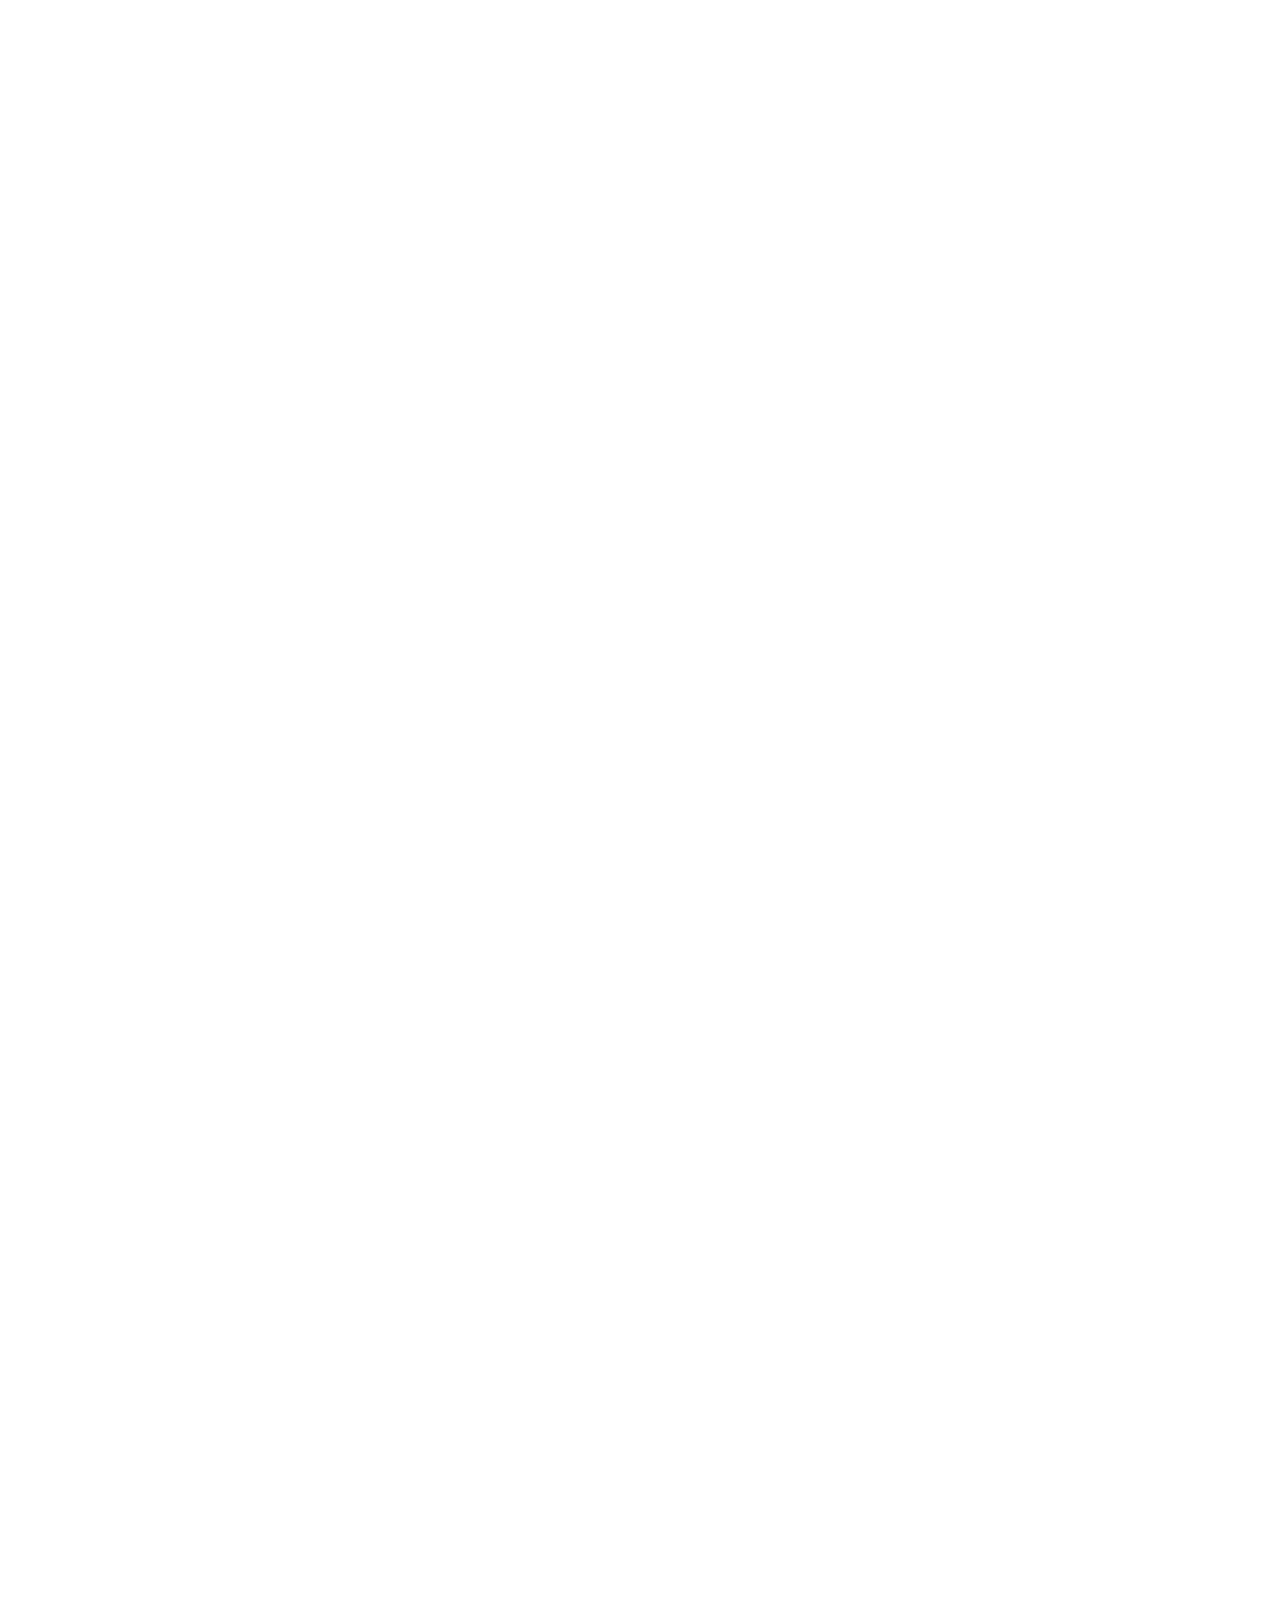
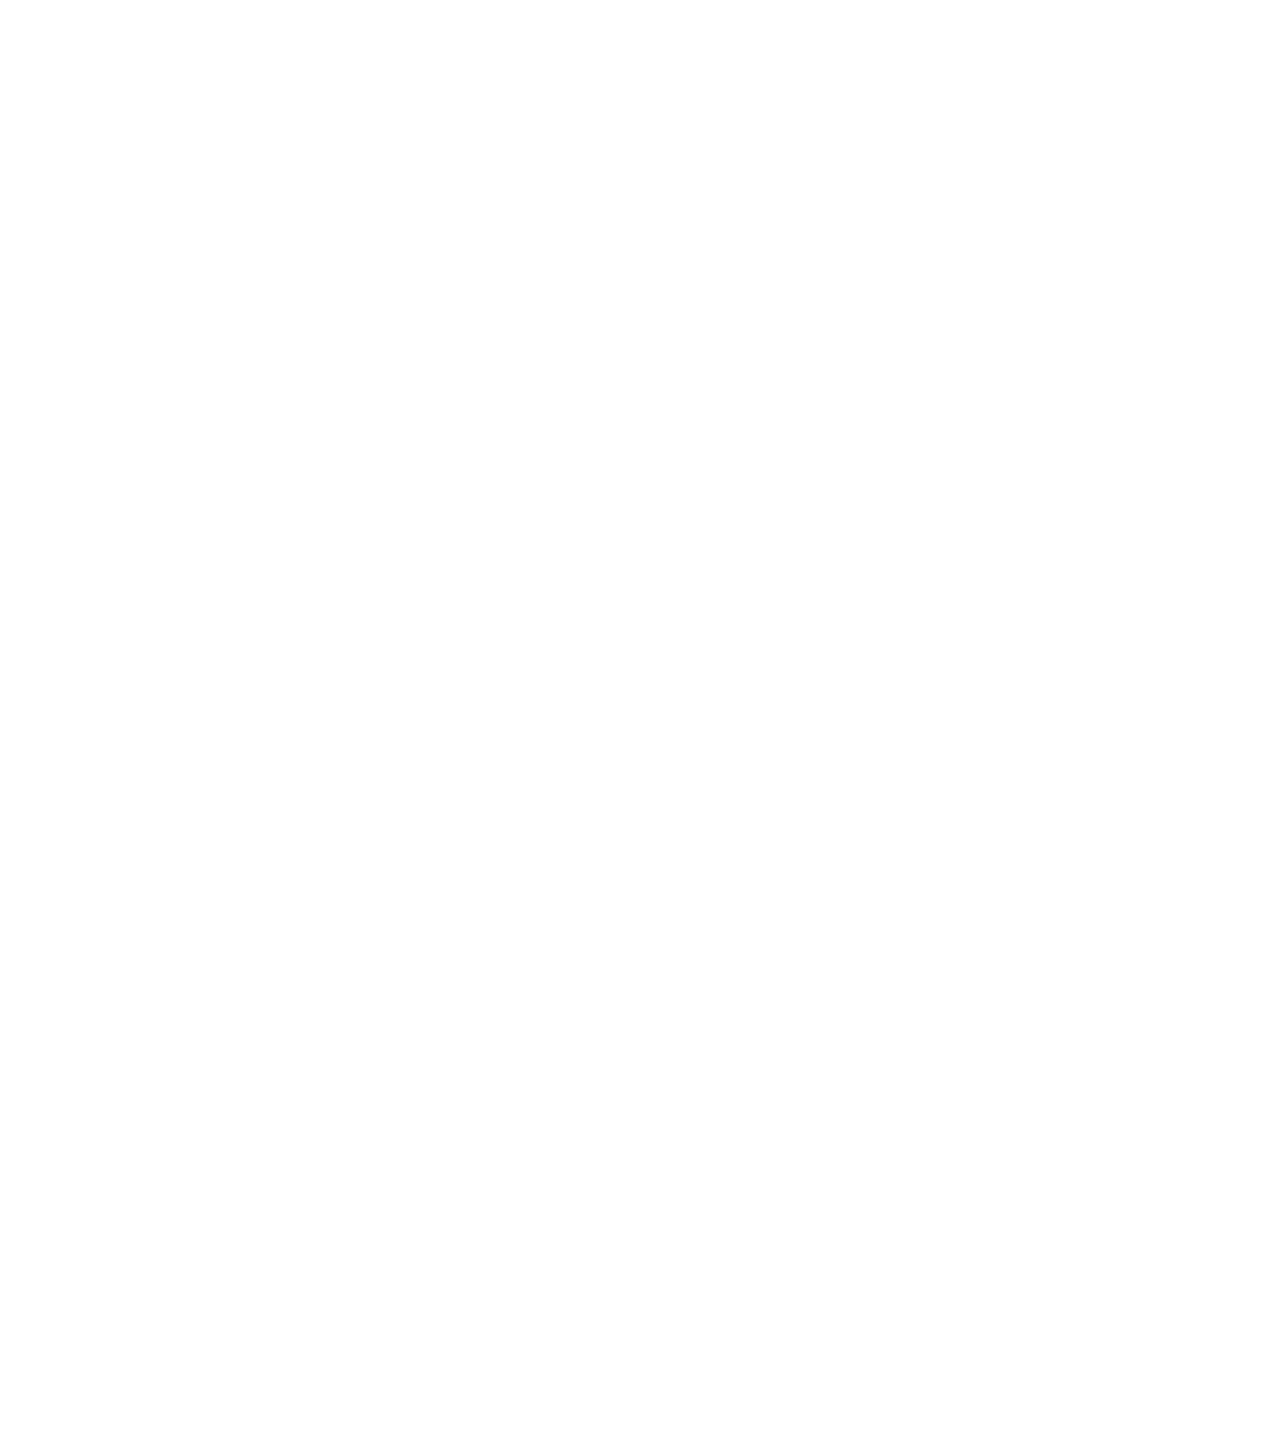
==== commit edac4e11: "디바이스 선별 수정" ====
--- a/index.html
+++ b/index.html
@@ -4,22 +4,33 @@
     <meta charset="UTF-8">
     <meta http-equiv="X-UA-Compatible" content="IE=edge">
     <meta name="viewport" content="width=device-width, initial-scale=1.0">
-    <title>Document</title>
+    <title>한강로 칼국수</title>
+    <meta name="desccription" contents="한강로 칼국수">
+    
+    <meta property="og:type" content="website">
+    <meta property="og:title" content="한강로 칼국수">
+    <meta property="og:description" content="마음까지 따뜻해지는 우리들의 영원한 소울푸드">
+    <!-- 연결 링크 채울것  -->
+    <meta property="og:url" content="">
+    
+    <meta name="twitter:card" content="summary">
+    <meta name="twitter:title" content="한강로 칼국수">
+    <meta name="twitter:description" content="마음까지 따뜻해지는 우리들의 영원한 소울푸드">
 </head>
 <script language="javascript"> 
-    // Mobile여부를 구분하기 위함
-    var uAgent = navigator.userAgent.toLowerCase(); 
+(function device_check() {
+    var pc_device = "win16|win32|win64|mac|macintel";
+    var this_device = navigator.platform;
 
-    // 아래는 모바일 장치들의 모바일 페이지 접속을위한 스크립트
-    var mobilePhones = new Array('iphone', 'ipod', 'ipad', 'android', 'blackberry', 'windows ce','nokia', 'webos', 'opera mini', 'sonyericsson', 'opera mobi', 'iemobile');
-    for (var i = 0; i < mobilePhones.length; i++){
-        if (uAgent.indexOf(mobilePhones[i]) != -1){
+    if (this_device) {
+        if (pc_device.indexOf(navigator.platform.toLowerCase()) < 0) {
             document.location = "./mo/index.html";
         }
         else {
             document.location = "./pc/index.html";
         }
     }
+}());
 </script>
 <body>
     
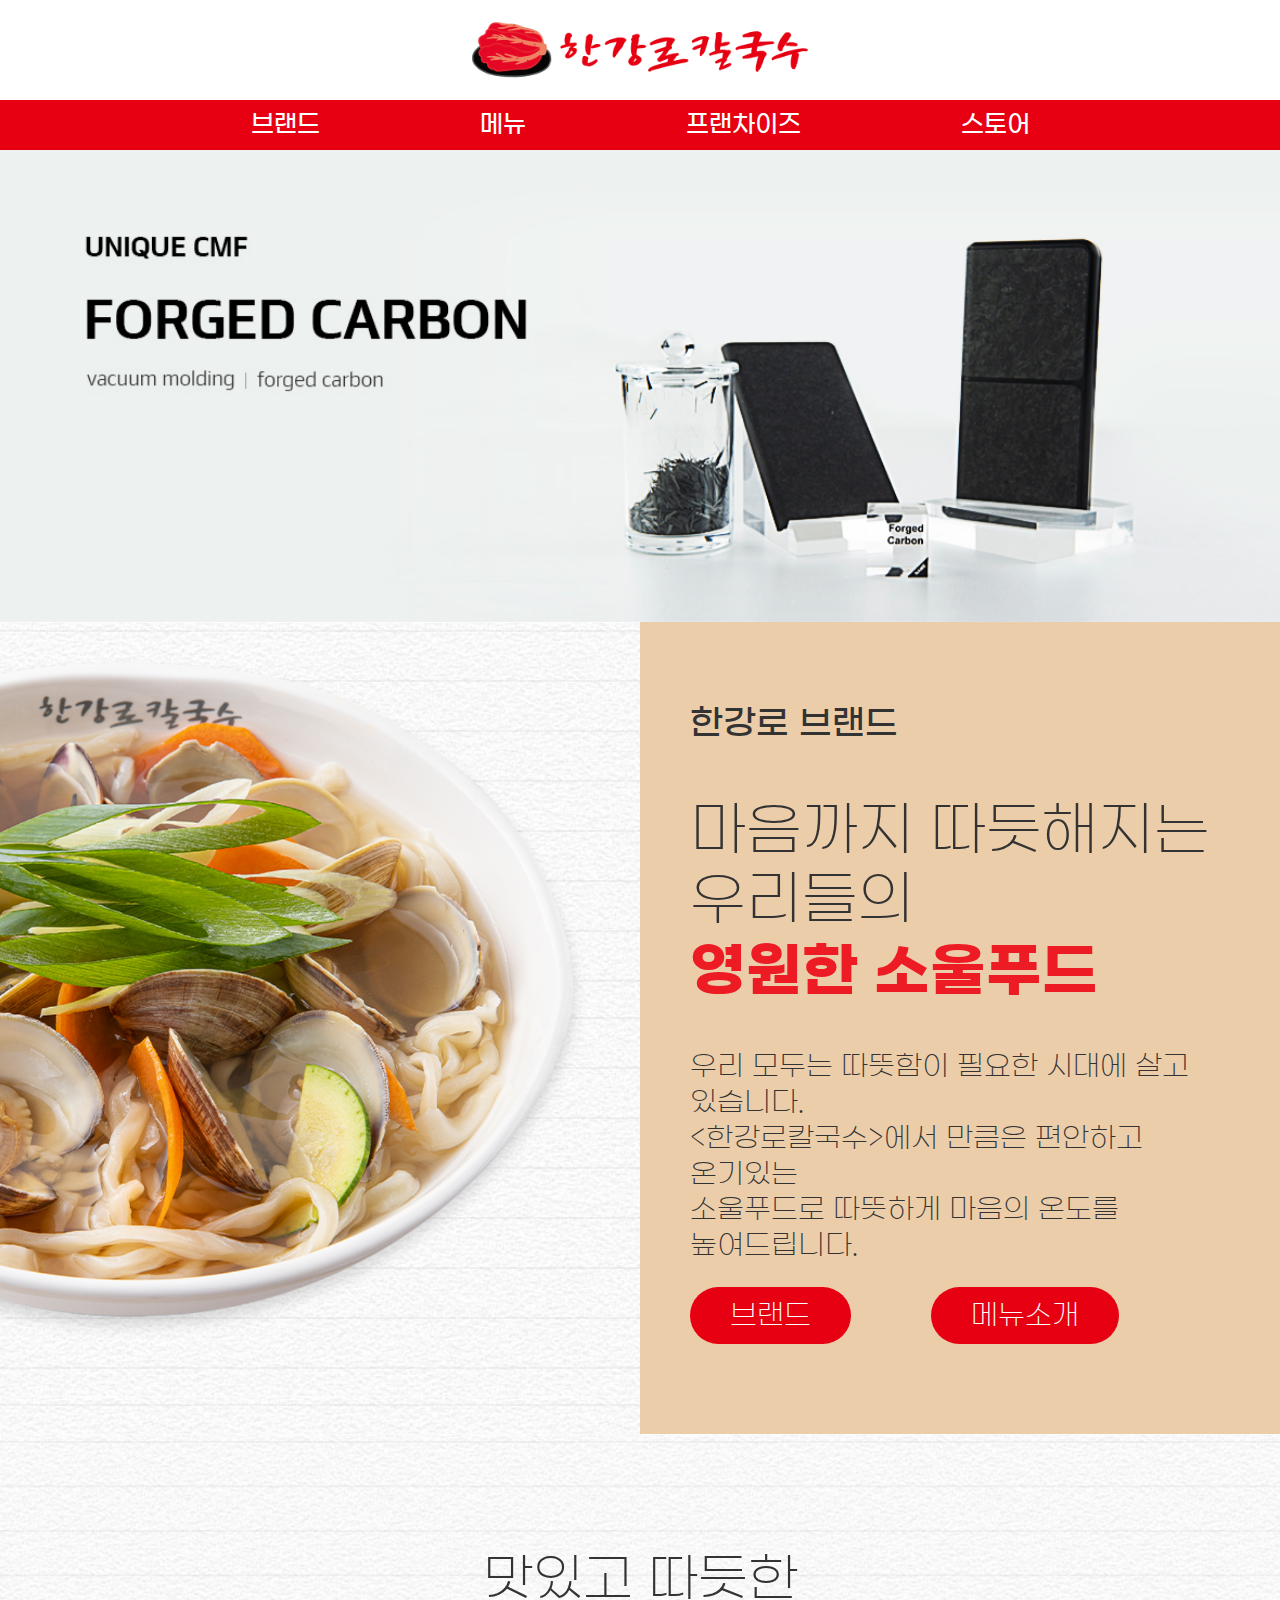
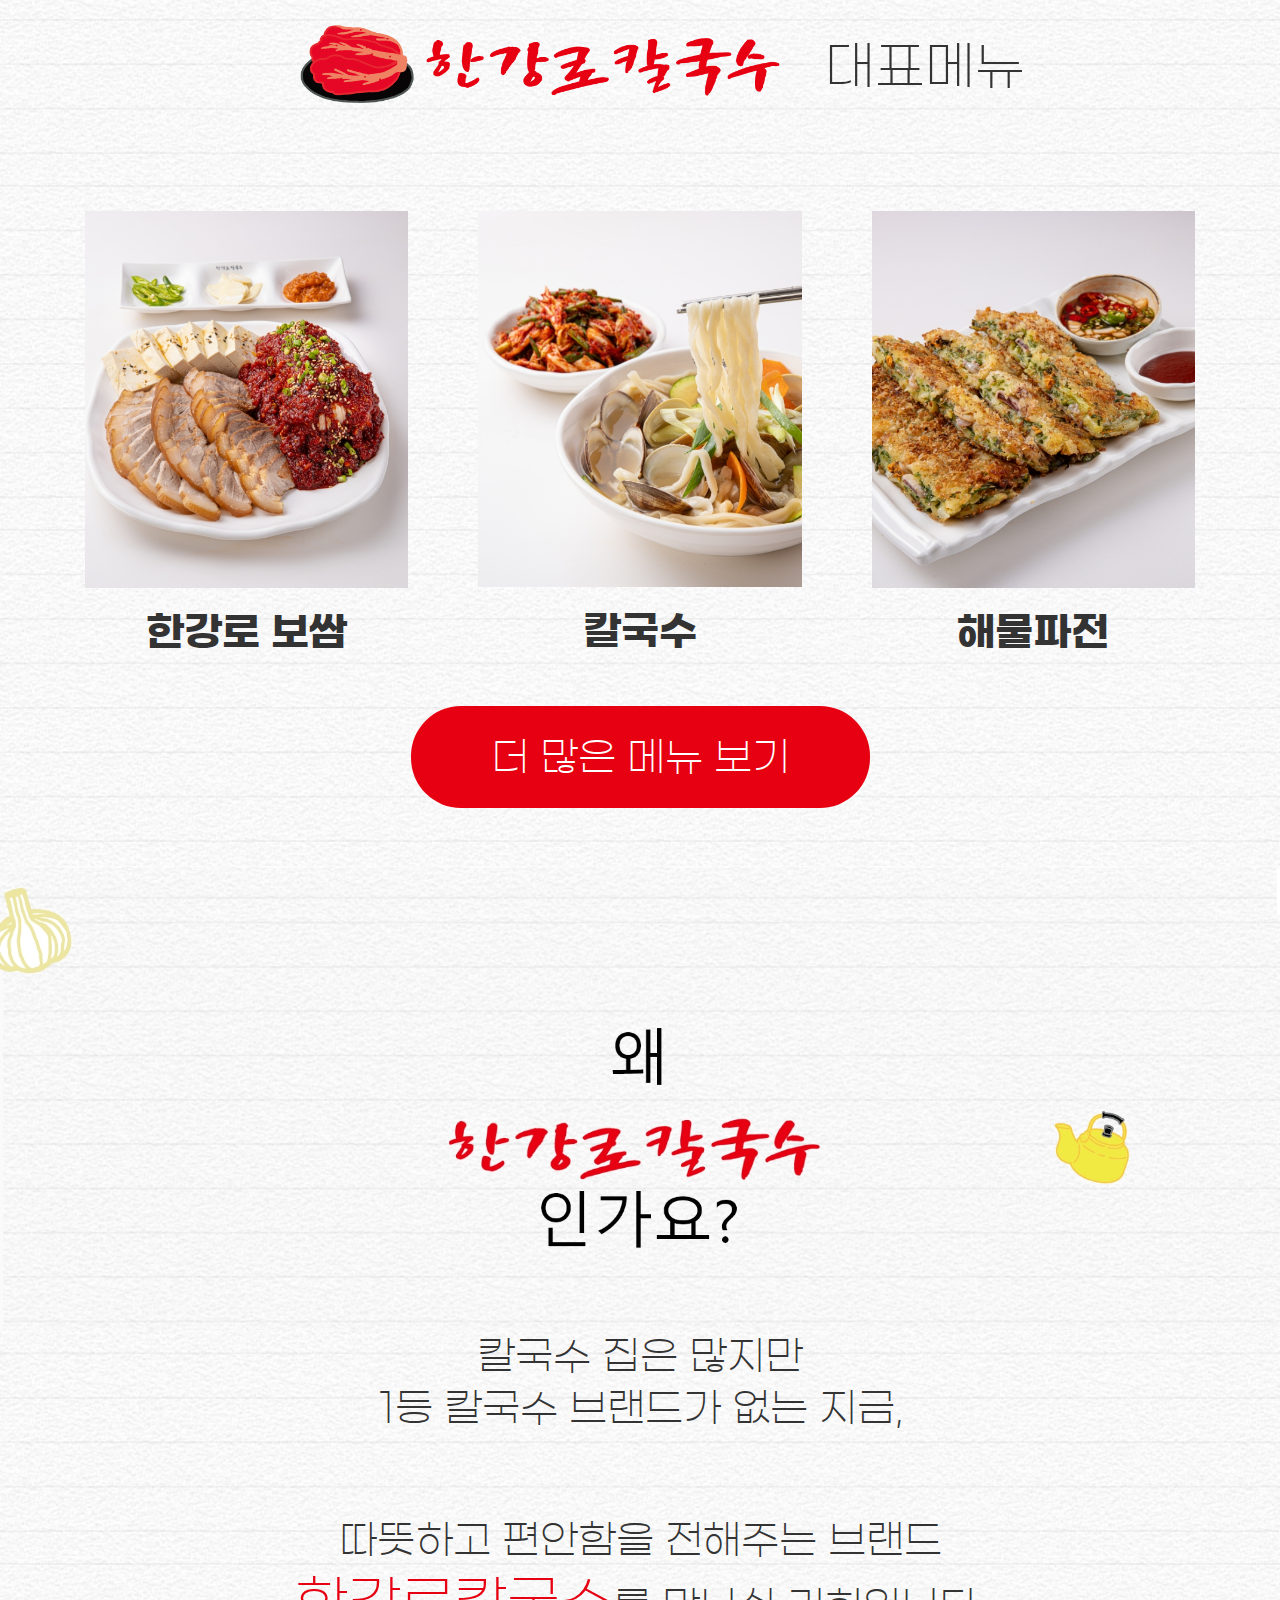
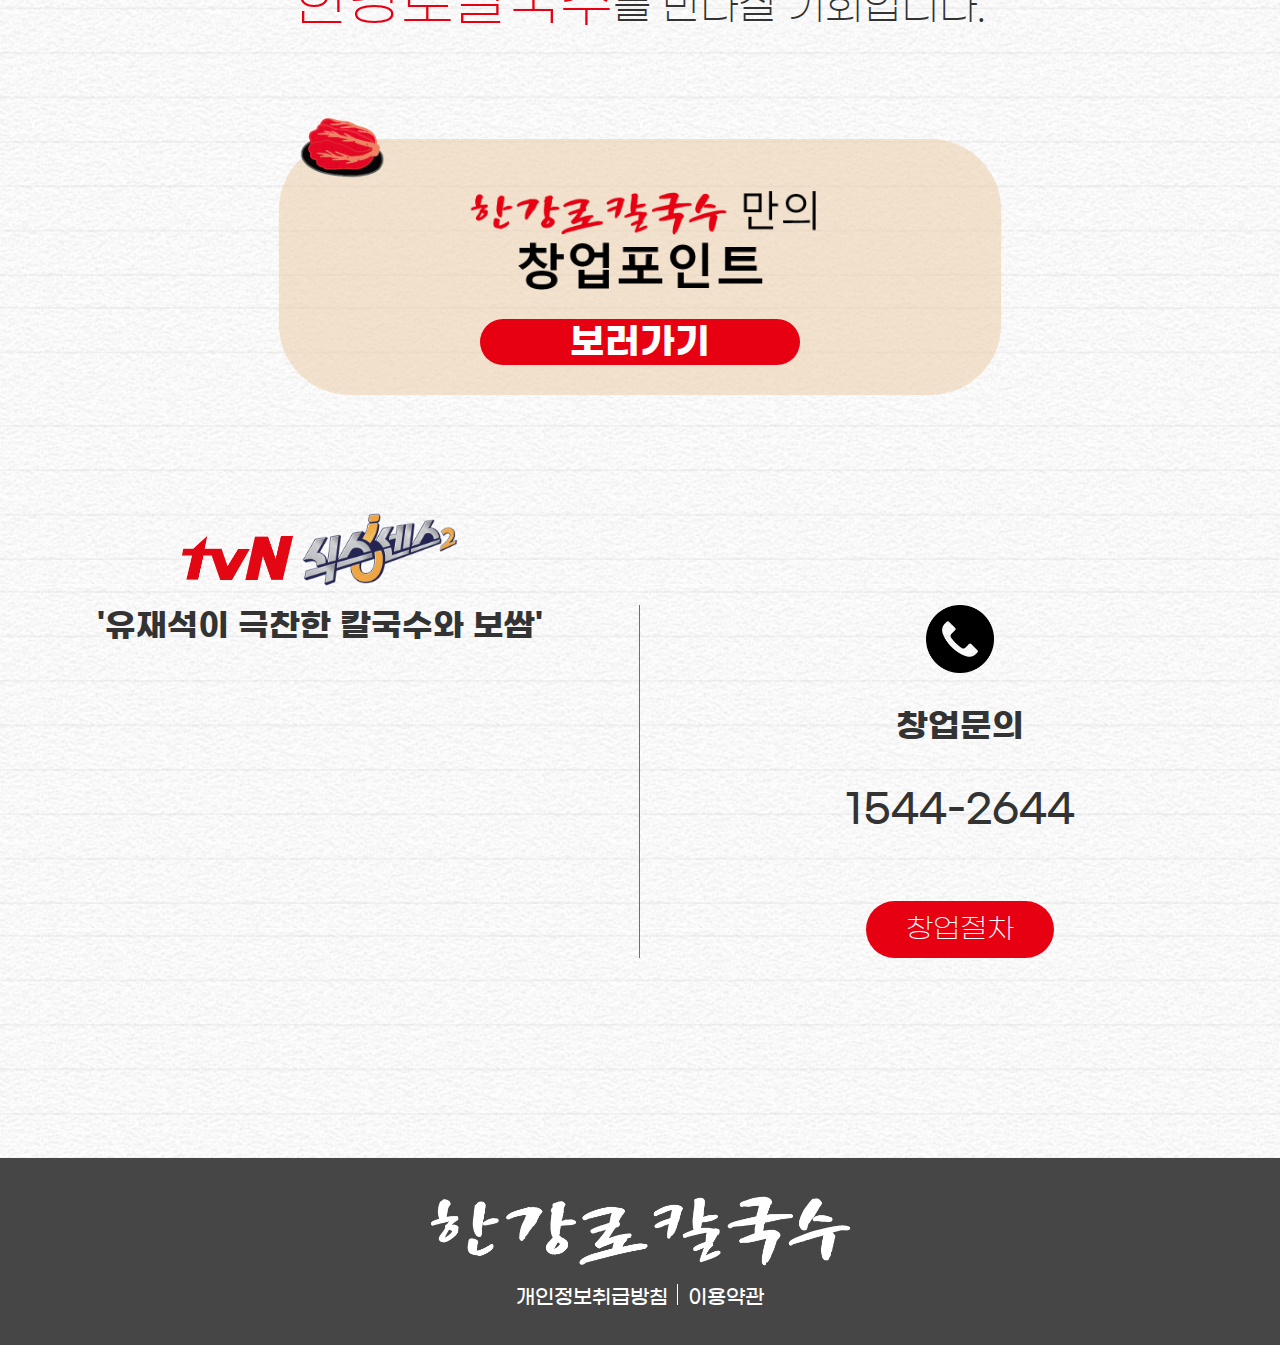
==== commit 327b2626: "no message" ====
--- a/index.html
+++ b/index.html
@@ -24,10 +24,10 @@
 
     if (this_device) {
         if (pc_device.indexOf(navigator.platform.toLowerCase()) < 0) {
-            document.location = "./mo/index.html";
+            document.location = "./pc/index.html";
         }
         else {
-            document.location = "./pc/index.html";
+            document.location = "./mo/index.html";
         }
     }
 }());
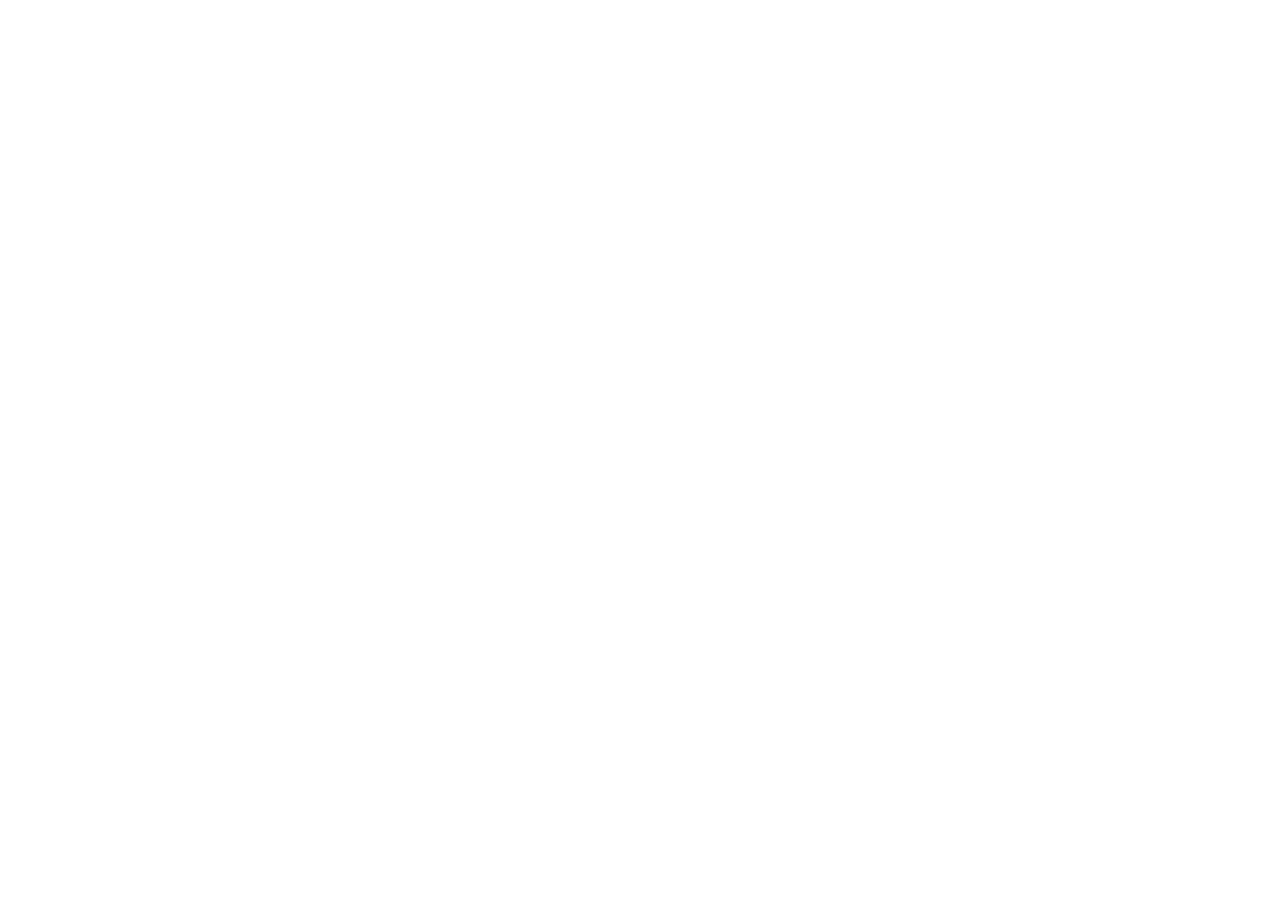
==== commit adcb3d0a: "no message" ====
--- a/index.html
+++ b/index.html
@@ -24,10 +24,12 @@
 
     if (this_device) {
         if (pc_device.indexOf(navigator.platform.toLowerCase()) < 0) {
-            document.location = "./pc/index.html";
+            // document.location = "./pc/index.html";
+            window.alert('mo');
         }
         else {
-            document.location = "./mo/index.html";
+            // document.location = "./mo/index.html";
+            window.alert('pc');
         }
     }
 }());
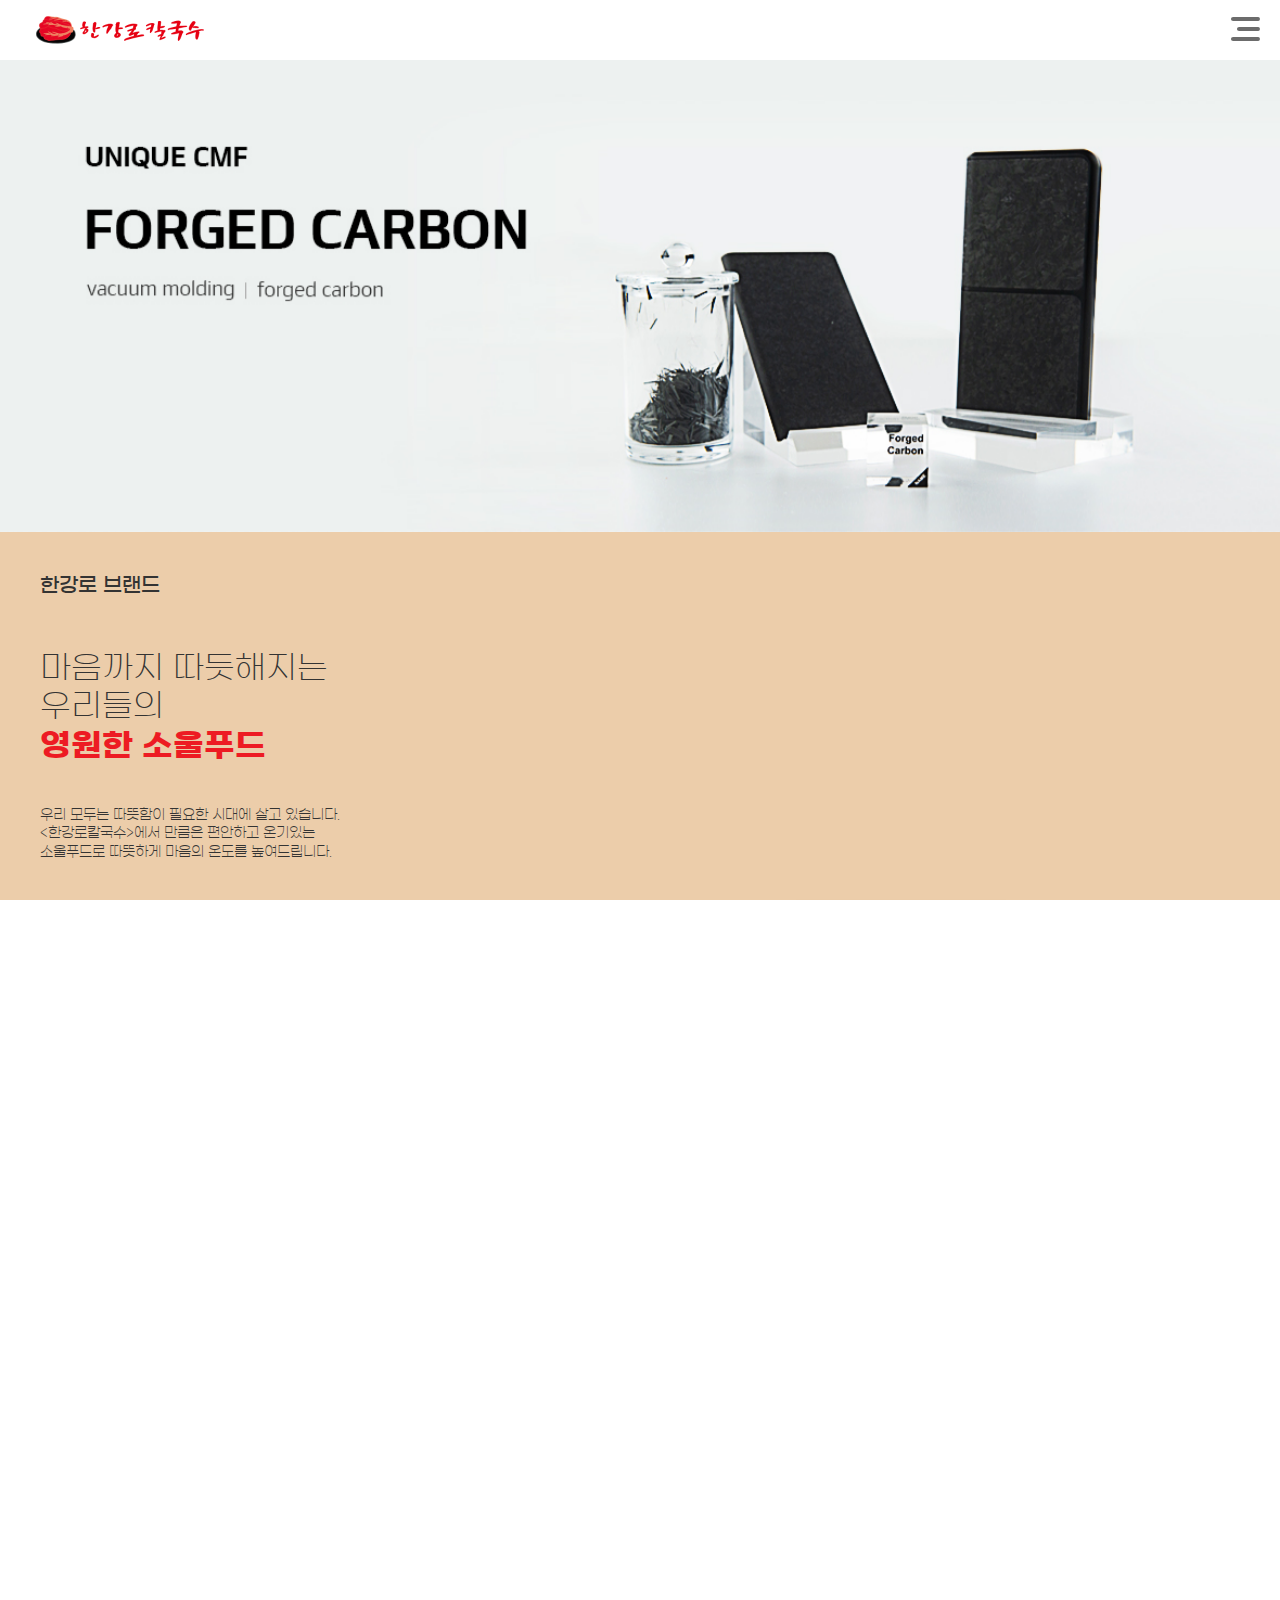
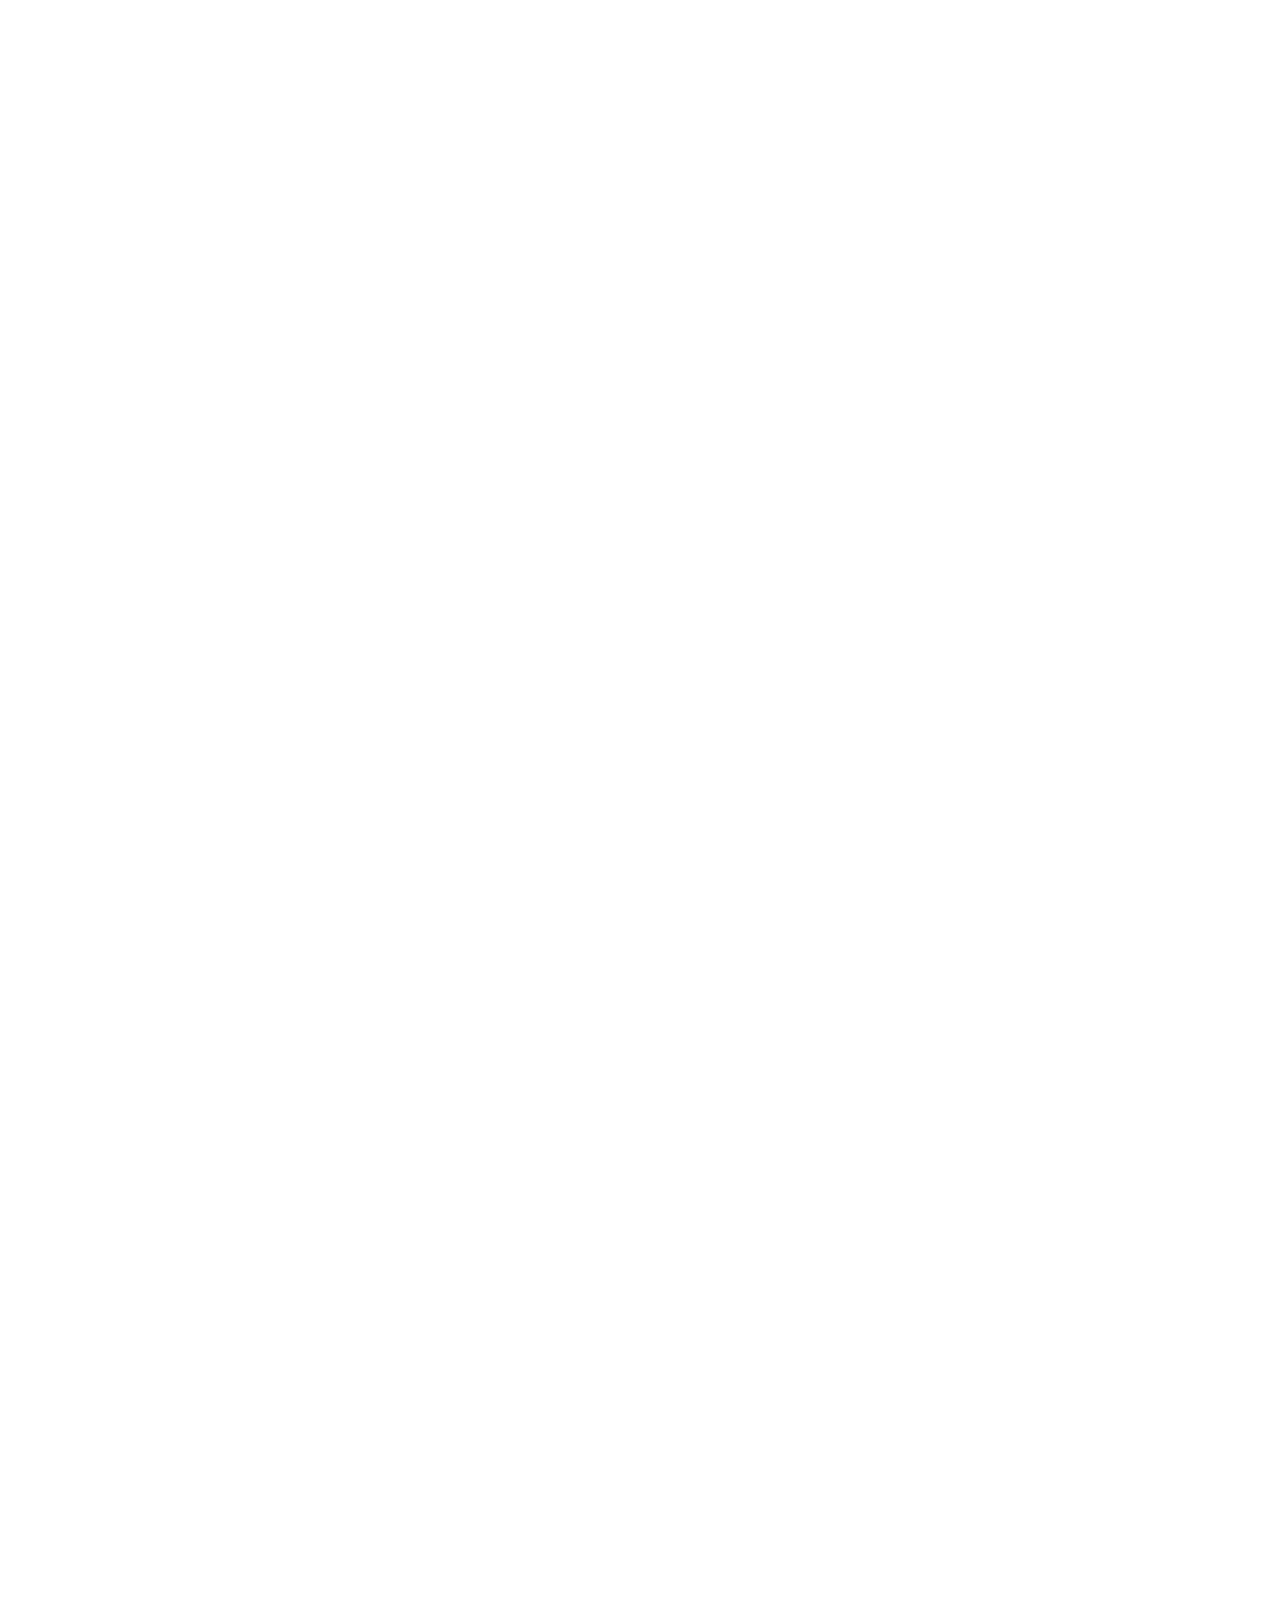
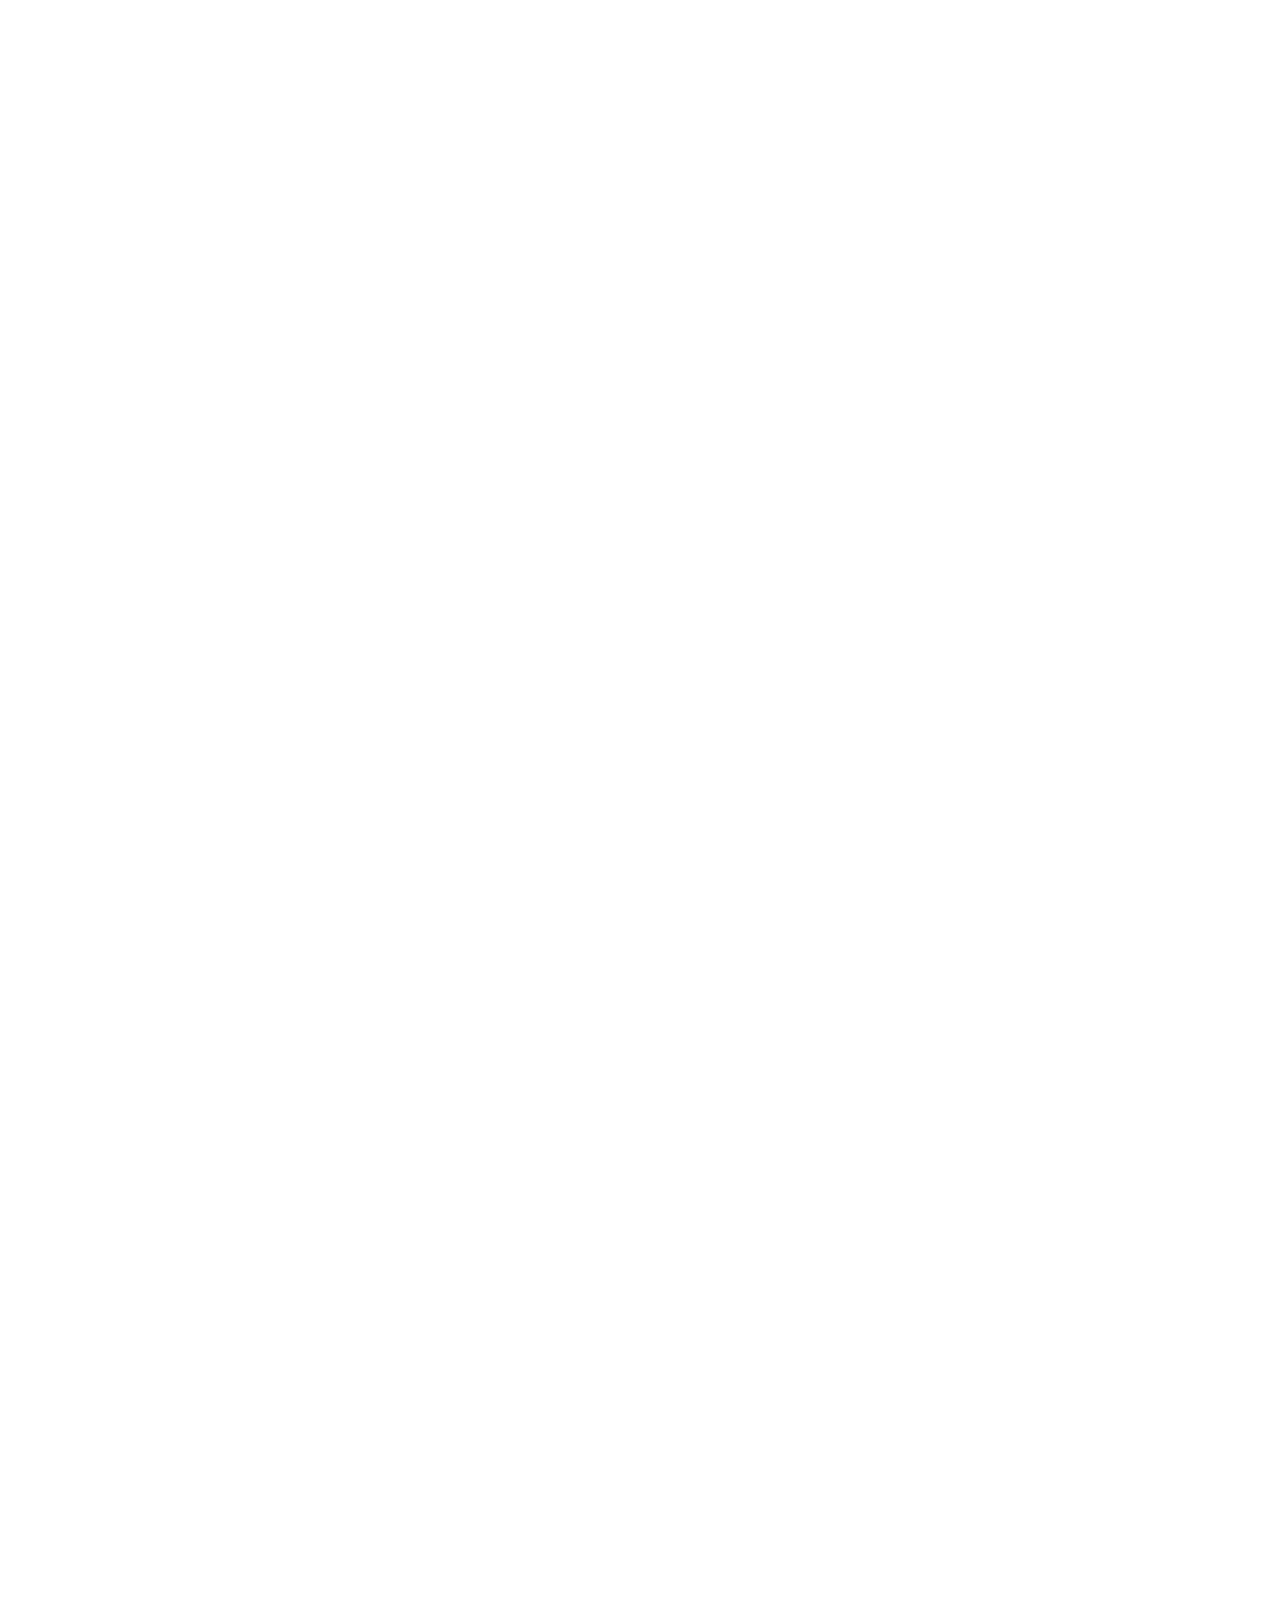
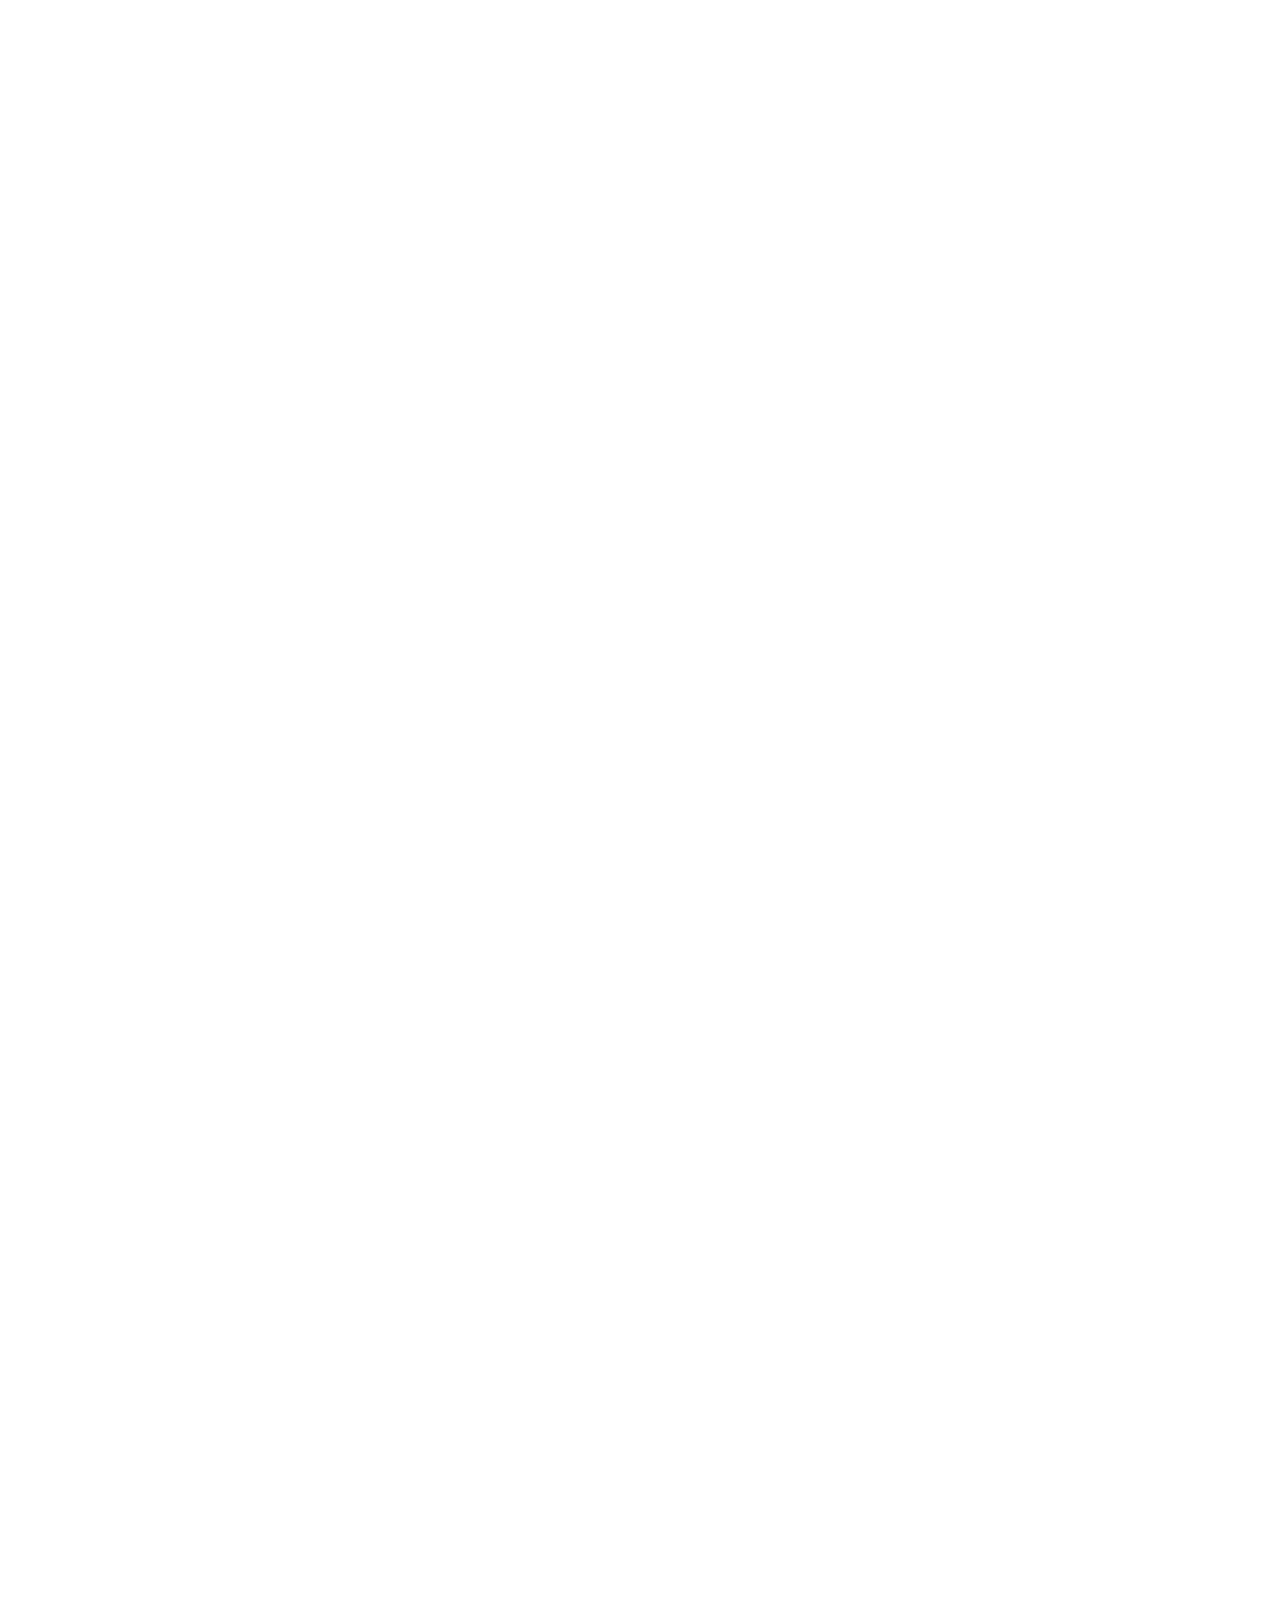
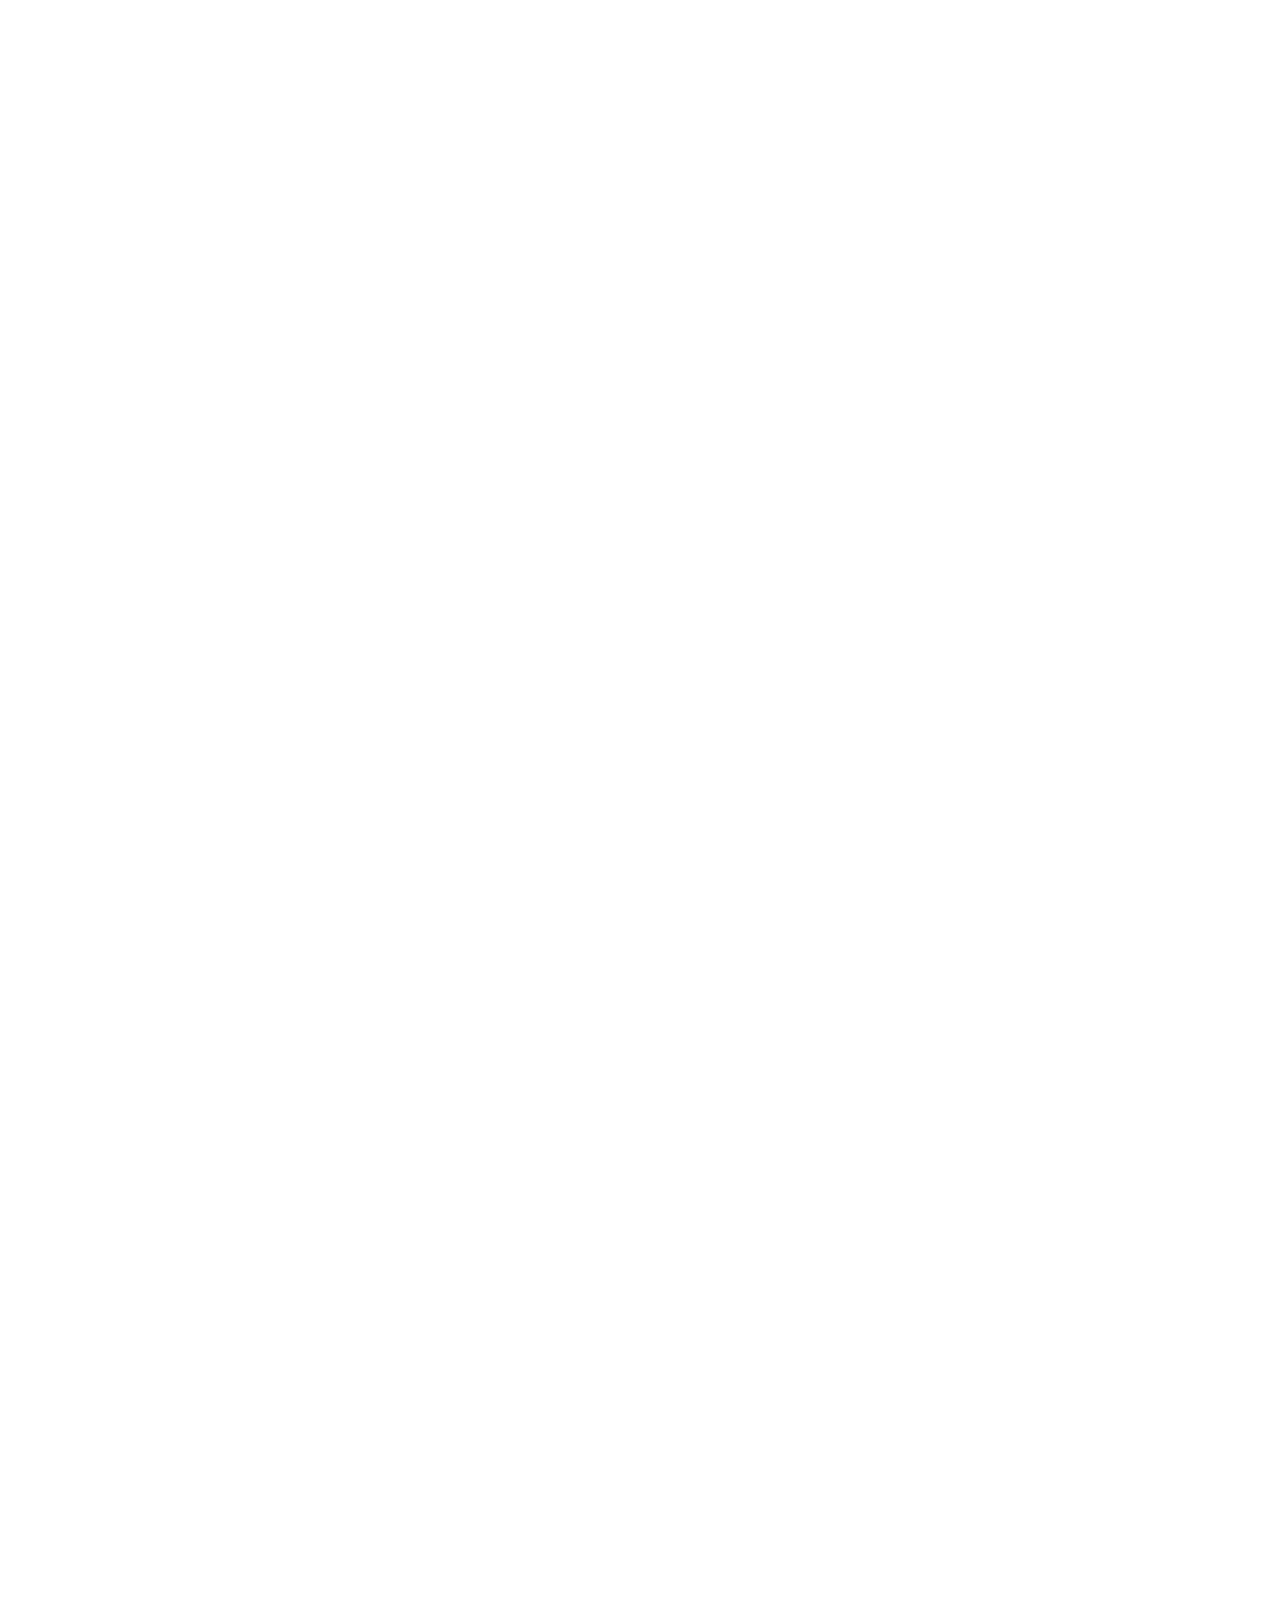
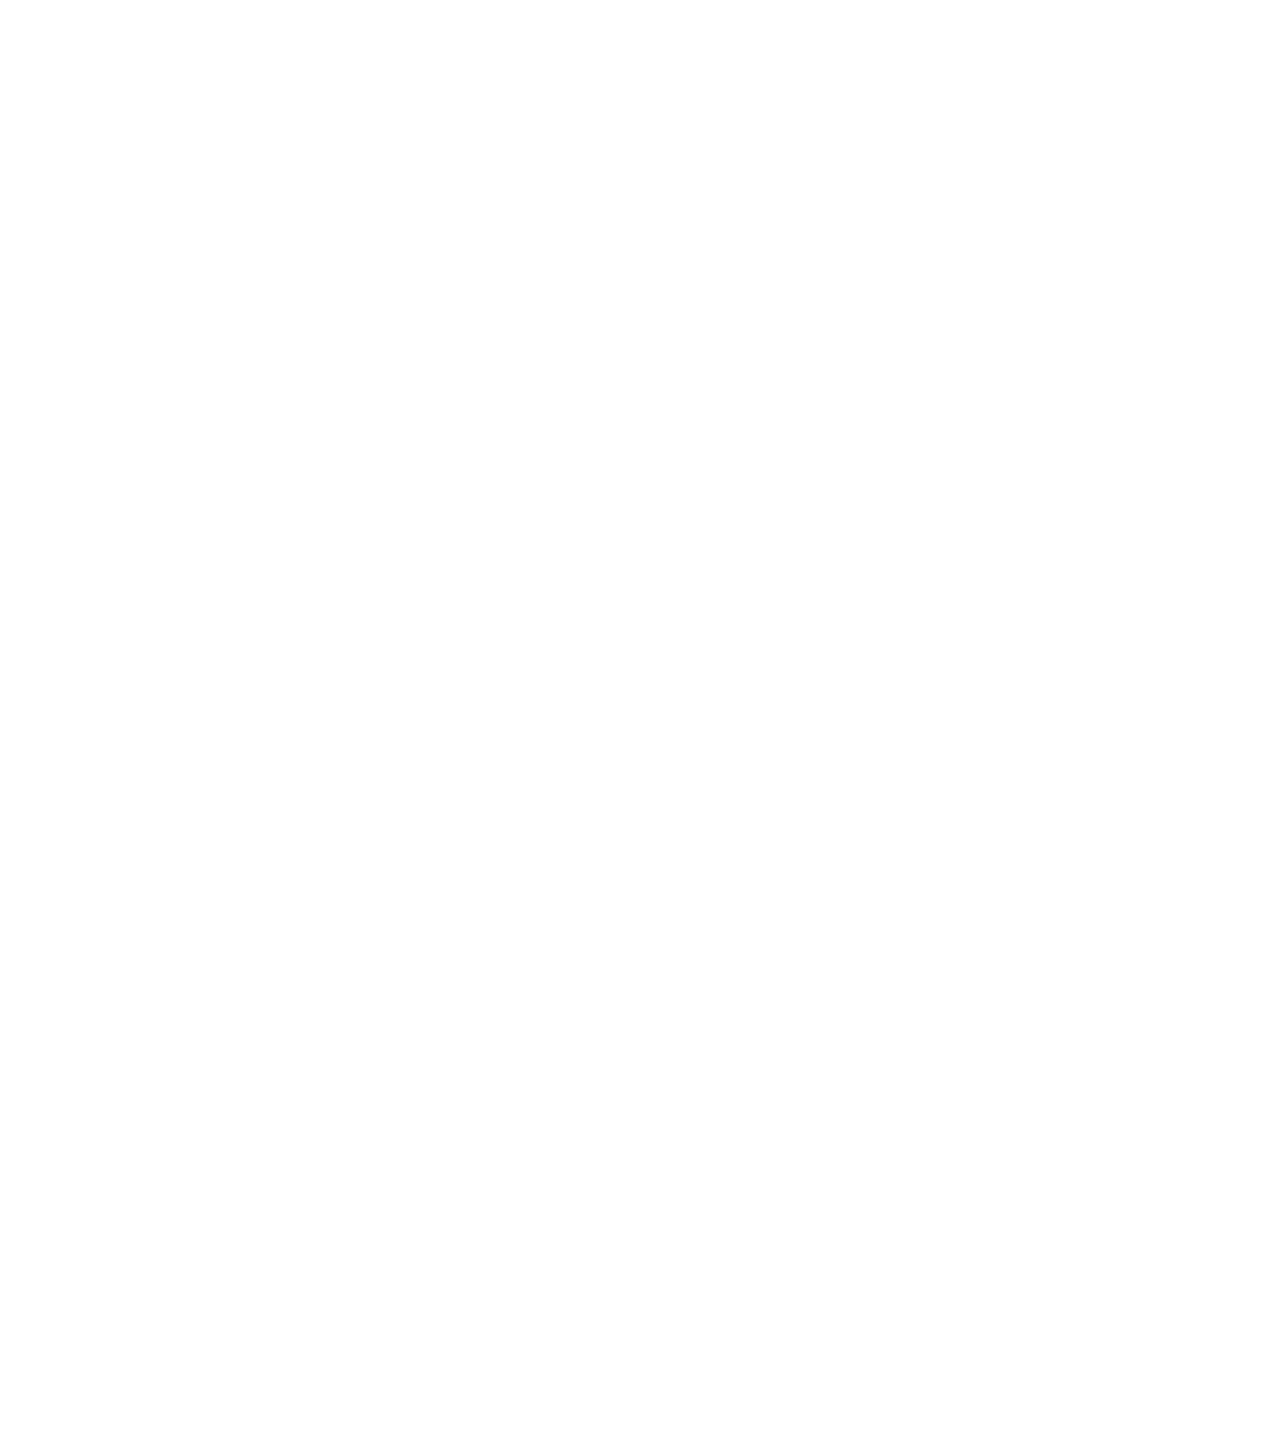
==== commit 79ed5da7: "디바이스 구분 재수정" ====
--- a/index.html
+++ b/index.html
@@ -24,12 +24,10 @@
 
     if (this_device) {
         if (pc_device.indexOf(navigator.platform.toLowerCase()) < 0) {
-            // document.location = "./pc/index.html";
-            window.alert('mo');
+            document.location = "./mo/index.html";
         }
         else {
-            // document.location = "./mo/index.html";
-            window.alert('pc');
+            document.location = "./pc/index.html";
         }
     }
 }());
